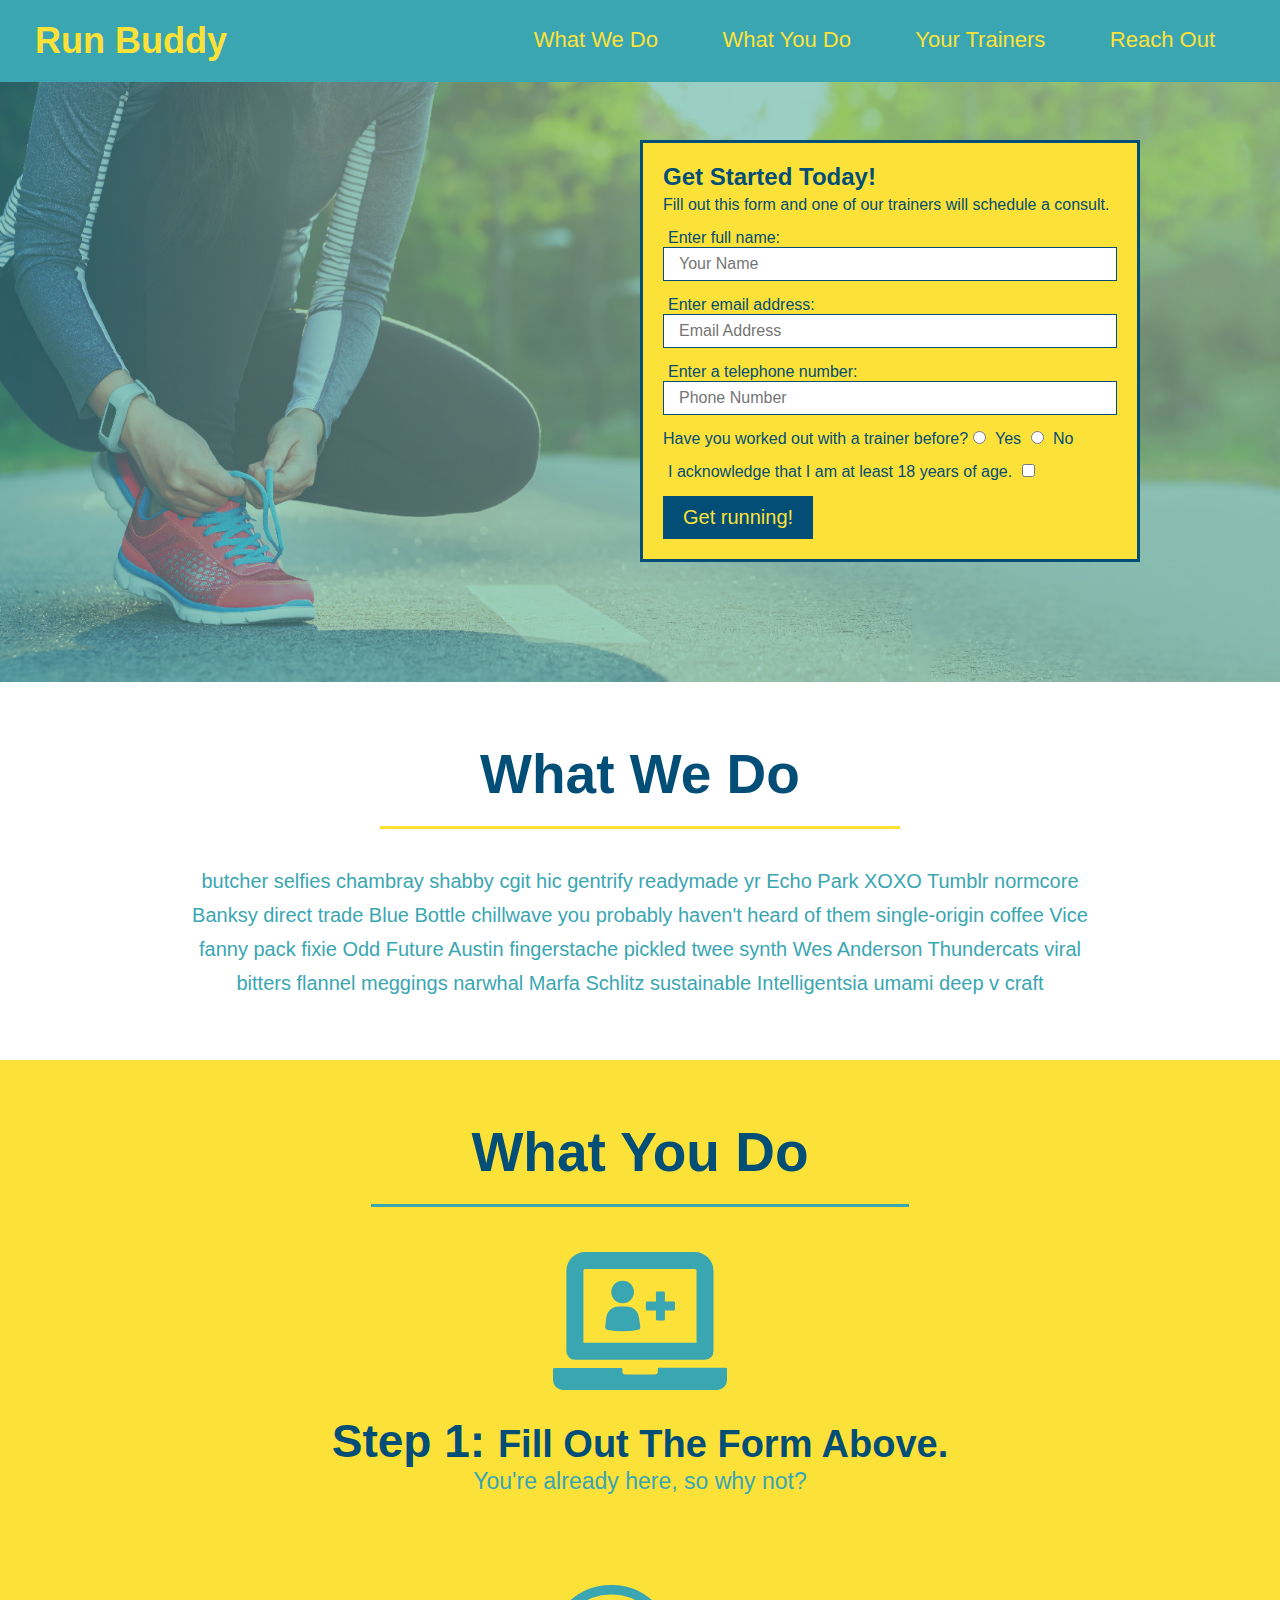
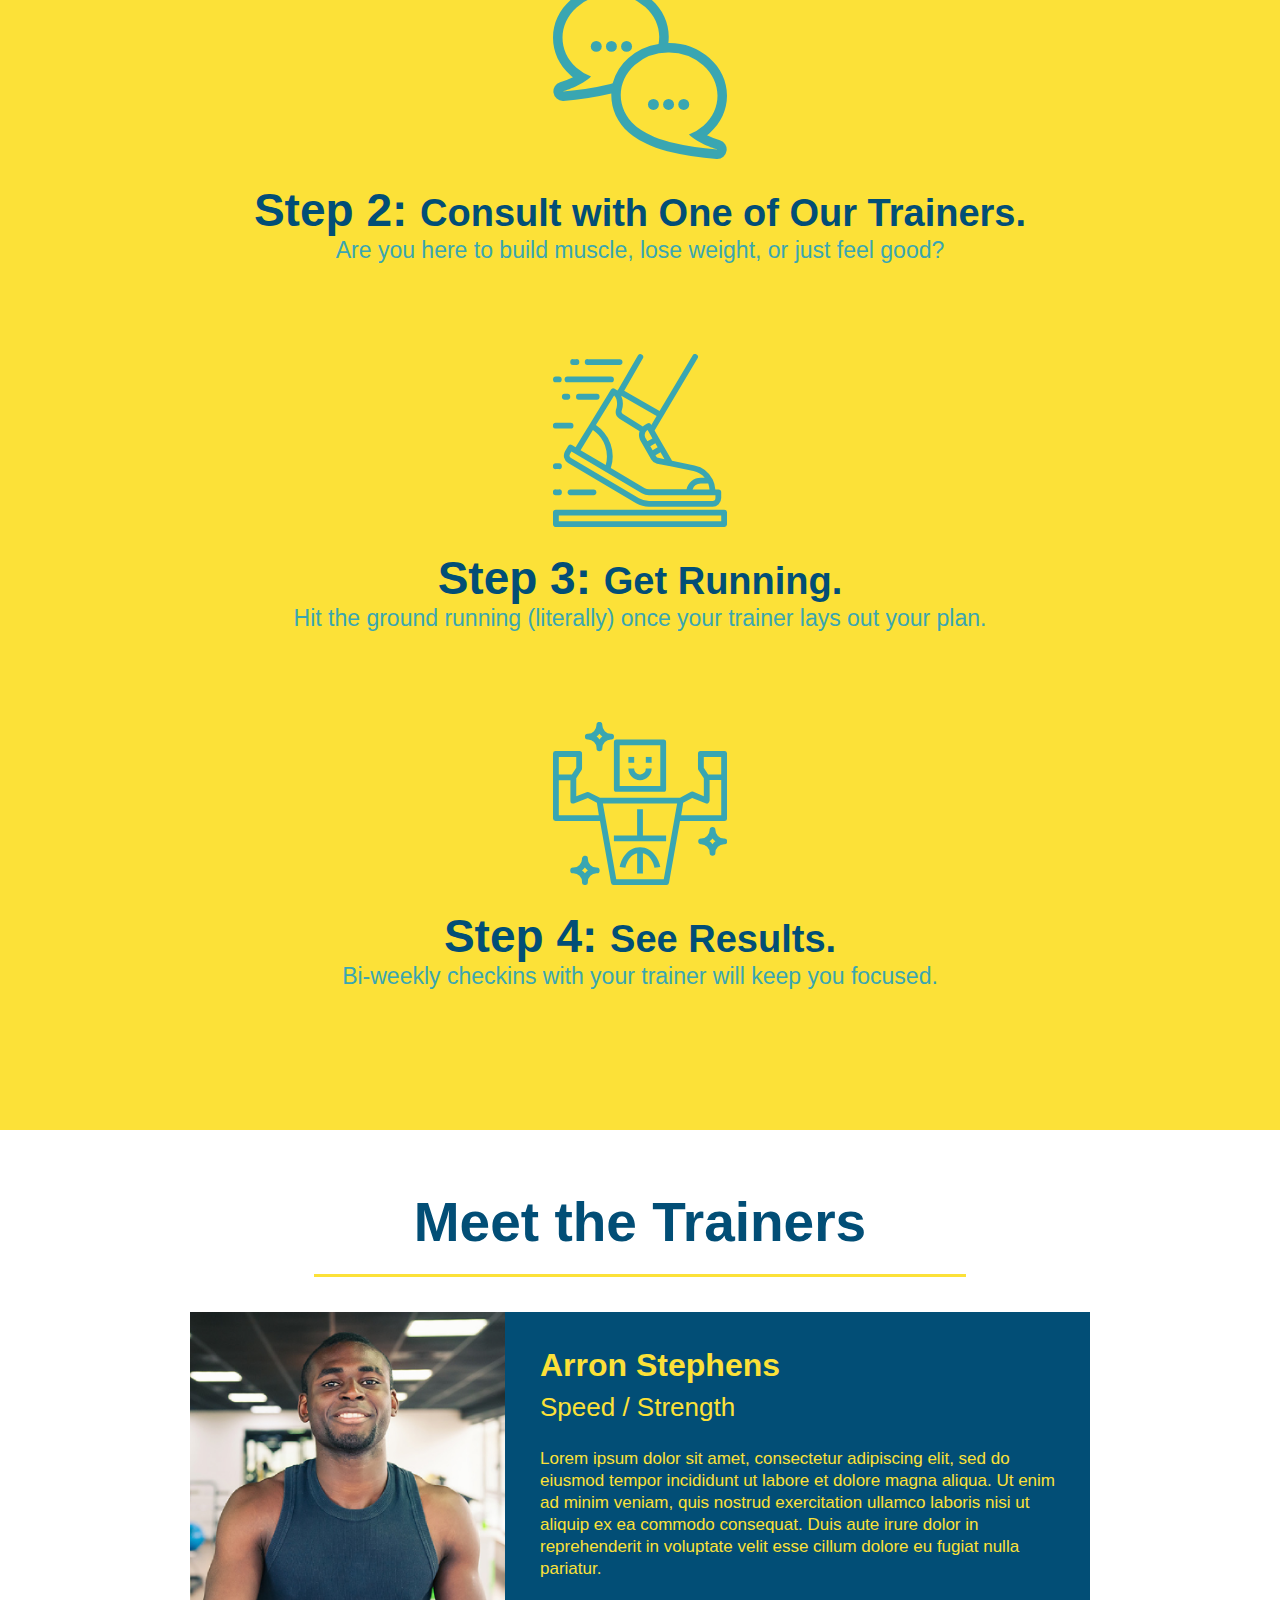
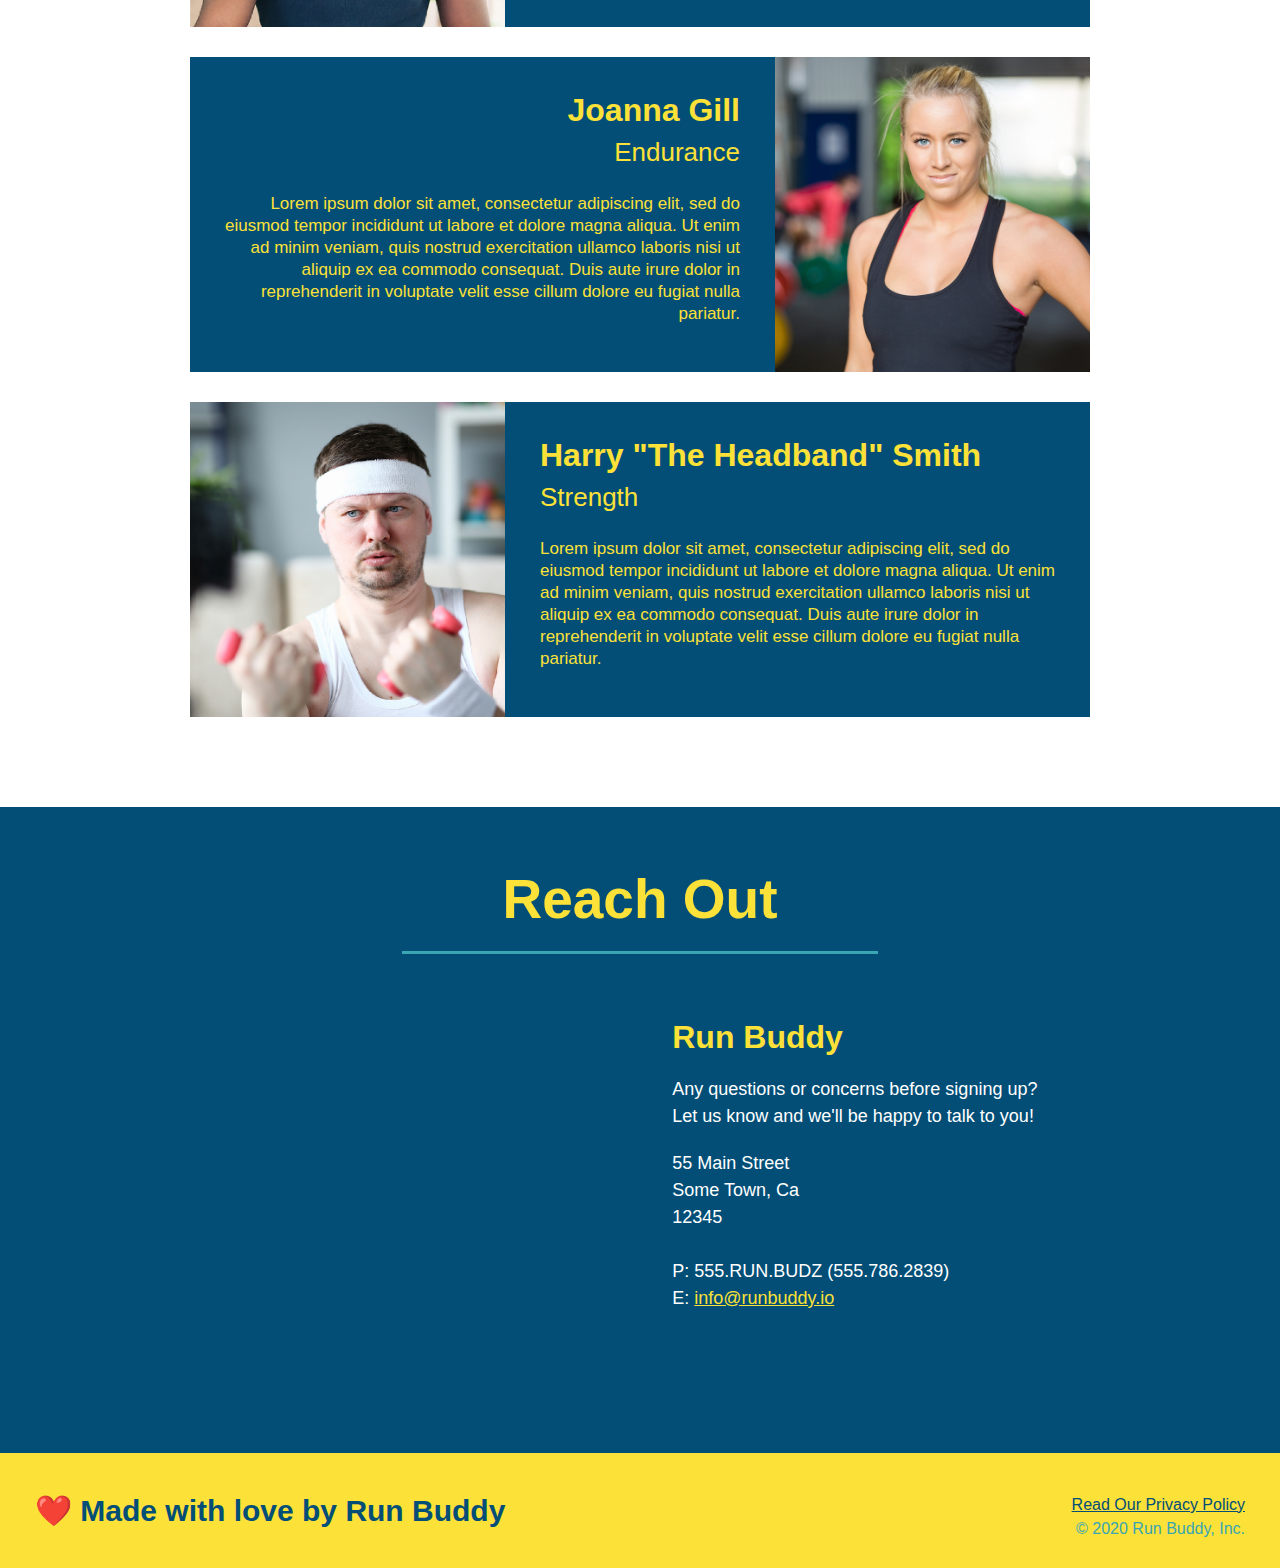
==== index.html @ 526e5495 "final version of the website" ====
<!DOCTYPE html>
<html lang="en">
    <head>
        <meta charset="UTF-8">
        <meta http-equiv="X-UA-Compatible" content="IE=edge">
        <meta name="viewport" content="width=device-width, initial-scale=1.0">
        <link rel="stylesheet" href="./assets/css/style.css"/>
        <title>Home - Run Buddy</title>
    </head>
    <body>
        <!-- navigation -->
        <header>
            <h1> 
                <a href="./index.html">Run Buddy</a> 
            </h1>
            <nav>
                <ul>
                    <li>
                        <a href="#what-we-do">What We Do</a>
                    </li>
                    <li>
                        <a href="#what-you-do">What You Do</a>
                    </li>
                    <li>
                        <a href="#your-trainers">Your Trainers</a>
                    </li>
                    <li>
                        <a href="#reach-out">Reach Out</a>
                    </li>
                </ul>
            </nav>
        </header>

        <!-- jumbotron -->
        <section class="hero">
            <div class="hero-form">
                <h3>Get Started Today!</h3>
                <p>Fill out this form and one of our trainers will schedule a consult.</p>
                <form>
                    <label for="name">Enter full name:</label>
                    <input type="text" placeholder="Your Name" name="name" id="name" class="form-input"/>
                    <label for="email">Enter email address:</label>
                    <input type="email" placeholder="Email Address" name="email" id="email" class="form-input"/>
                    <label for="phone">Enter a telephone number:</label>
                    <input type="tel" placeholder="Phone Number" name="phone" id="phone" class="form-input"/>
                    <p>
                        Have you worked out with a trainer before?
                        <input type="radio" name="trainer-confirm" id="trainer-yes"/>
                        <label for="trainer-yes">Yes</label>
                        <input type="radio" name="trainer-confirm" id="trainer-no"/>
                        <label for="trainer-no">No</label>
                    </p>
                    <p>
                        <label for="checkbox">I acknowledge that I am at least 18 years of age.</label>
                        <input type="checkbox" name="age-confirm" id="checkbox">
                    </p>
                    <button type="submit">
                        Get running!
                    </button>
                </form>
            </div>
        </section>

        <!-- What We Do-->
        <section id="what-we-do" class="intro">
            <h2 class="section-title primary-border">What We Do</h2>
            <p>
                butcher selfies chambray shabby cgit hic gentrify readymade yr Echo Park XOXO Tumblr normcore Banksy direct trade Blue Bottle chillwave you 
                probably haven't heard of them single-origin coffee Vice fanny pack fixie Odd Future Austin fingerstache pickled twee synth Wes Anderson 
                Thundercats viral bitters flannel meggings narwhal Marfa Schlitz sustainable Intelligentsia umami deep v craft 
            </p>
        </section>

        <!-- What You Do-->
        <section id="what-you-do" class="steps">
            <h2 class="section-title secondary-border">What You Do</h2>
            <div>
                <img src="./assets/images/step-1.svg" alt="">
                <h3>Step 1: <span>Fill Out The Form Above.</span></h3>
                <p>You're already here, so why not?</p>
                
            </div>
            <div>
                <img src="./assets/images/step-2.svg" alt="">
                <h3>Step 2: <span>Consult with One of Our Trainers.</span></h3>
                <p>Are you here to build muscle, lose weight, or just feel good?</p>
            </div>
            <div>
                <img src="./assets/images/step-3.svg" alt="">
                <h3>Step 3: <span>Get Running.</span></h3>
                <p>Hit the ground running (literally) once your trainer lays out your plan.</p>
            </div>
            <div>
                <img src="./assets/images/step-4.svg" alt="">
                <h3>Step 4: <span>See Results.</span></h3>
                <p>Bi-weekly checkins with your trainer will keep you focused.</p>
            </div>
        </section>

        <!-- Meet the Trainers -->
        <section id="your-trainers" class = "trainers">
            <h2 class="section-title primary-border">Meet the Trainers</h2>
            <article class="trainer">
                <img src="./assets/images/trainer-1.jpg" alt="Arron Stephens Picture">
                <div class="trainer-bio text-left">
                    <h3>Arron Stephens</h3>
                    <h4>Speed / Strength</h4>
                    <p>
                        Lorem ipsum dolor sit amet, consectetur adipiscing elit, sed do eiusmod tempor incididunt ut labore et dolore magna aliqua. 
                        Ut enim ad minim veniam, quis nostrud exercitation ullamco laboris nisi ut aliquip ex ea commodo consequat. 
                        Duis aute irure dolor in reprehenderit in voluptate velit esse cillum dolore eu fugiat nulla pariatur. 
                    </p>
                </div>
            </article>
            <article class="trainer">
                <div class="trainer-bio text-right">
                    <h3>Joanna Gill</h3>
                    <h4>Endurance</h4>
                    <p>
                        Lorem ipsum dolor sit amet, consectetur adipiscing elit, sed do eiusmod tempor incididunt ut labore et dolore magna aliqua. 
                        Ut enim ad minim veniam, quis nostrud exercitation ullamco laboris nisi ut aliquip ex ea commodo consequat. 
                        Duis aute irure dolor in reprehenderit in voluptate velit esse cillum dolore eu fugiat nulla pariatur. 
                    </p>
                </div>
                <img src="./assets/images/trainer-2.jpg" alt="Joanna Gill Picture">
            </article>
            <article class="trainer">
                <img src="./assets/images/trainer-3.jpg" alt="Harry Smith Picture">
                <div class="trainer-bio text-left">
                    <h3>Harry "The Headband" Smith</h3>
                    <h4>Strength</h4>
                    <p>
                        Lorem ipsum dolor sit amet, consectetur adipiscing elit, sed do eiusmod tempor incididunt ut labore et dolore magna aliqua. 
                        Ut enim ad minim veniam, quis nostrud exercitation ullamco laboris nisi ut aliquip ex ea commodo consequat. 
                        Duis aute irure dolor in reprehenderit in voluptate velit esse cillum dolore eu fugiat nulla pariatur. 
                    </p>
                </div>
            </article>
        </section>

        <!-- Reach Out-->
        <section id="reach-out" class="contact-us">
            <h2 class="section-title secondary-border">Reach Out</h2>
            <div class="contact-info">
                <iframe 
                    src="https://www.google.com/maps/embed?pb=!1m18!1m12!1m3!1d2897.3157109037174!2d-79.72417758450938!3d43.43312187912947!2m3!1f0!2f0!3f0!3m2!1i1024!2i768!4f13.1!3m3!1m2!1s0x882b5d99e1c7a803%3A0xac272d0f09030b5f!2s1305%20Fieldcrest%20Ln%2C%20Oakville%2C%20ON%20L6M%202N6!5e0!3m2!1sen!2sca!4v1613849033193!5m2!1sen!2sca" 
                    style="border:0" allowfullscreen loading="lazy"
                >
                </iframe>
                <div>
                    <h3>Run Buddy</h3>
                    <p>
                        Any questions or concerns before signing up?
                        <br/>
                        Let us know and we'll be happy to talk to you!
                    </p>
                    <address>
                        55 Main Street <br/>
                        Some Town, Ca <br/>
                        12345 <br />
                        <br />
                        P: 555.RUN.BUDZ (555.786.2839) <br />
                        E: <a href="mailto:info@runbuddy.io">info@runbuddy.io</a>
                    </address>
                </div>
            </div>
        </section>

        <!-- Footer-->
        <footer>
            <h2>❤️ Made with love by Run Buddy</h2>
            <div>
                <a href="./privacy-policy.html">Read Our Privacy Policy</a><br />
                &copy; 2020 Run Buddy, Inc.
            </div>
        </footer>

    </body>
</html>
---- assets/css/style.css ----
*{
    margin:0;
    padding:0;
    box-sizing: border-box;
}

body{
    color: #39a6b2;
    font-family: Helvetica, Arial, sans-serif;
}

header{
    padding: 20px 35px; 
    background-color: #39a6b2;
}

header h1{
    font-weight: bold;
    font-size: 36px;
    color: #fce138;
    margin: 0; 
    display: inline;
}

header a{
    text-decoration: none;
    color: #fce138;
}

header nav{
    float: right;
    margin: 7px 0;
}

header nav ul li{
    display: inline
}

header nav a{
    margin: 0 30px;
    font-weight: lighter;
    font-size: 22px;
}

footer{
    padding: 40px 35px;
    background: #fce138;
    width: 100%;
}

footer h2{
    display: inline;
    color: #024e76;
    font-size: 30px;
    margin: 0;
}

footer div{
    float: right;
    line-height: 1.5;
    text-align: right;
}

footer a{
    color: #024e76;
}

section{
    padding: 60px;
}

.section-title{
    font-size: 55px;
    color: #024e76;
    margin-bottom: 35px;
    padding: 0 100px 20px 100px;
    display: inline-block;
}

.primary-border{
    border-bottom: 3px solid #fce138;
}

.secondary-border{
    border-bottom: 3px solid #39a6b2;
}

.text-left{
    text-align: left;
}

.text-right{
    text-align: right;
}

/* Hero Styles Start */
.hero{
    background-image: url("../images/hero-bg.jpg");
    height: 600px;
    background-size: cover;
    background-position: center;
    position:relative;
}

.hero-form{
    color: #024e76;
    background-color: #fce138;
    padding:20px;
    width: 500px;
    border: solid 3px #024e76;
    position:absolute;
    bottom:120px;
    right:140px;
}

.hero-form h3{
    font-size: 24px;
    margin: 0px;
}

.hero-form p{
    margin: 5px 0 15px 0;
}

.form-input{
    border: solid 1px #024e76;
    display: block;
    padding: 7px 15px;
    font-size: 16px;
    color: #024e76;
    width: 100%;
    margin-bottom: 15px;
}

.hero-form label{
    margin: 0 5px;
}

button{
    background-color: #024e76;
    color: #fce138;
    padding: 10px 20px;
    font-size: 20px;
    border: none;
}

/* Intro Styles Start */
.intro{
    text-align: center;
}

.intro p{
    line-height: 1.7;
    color: #39a6b2;
    width: 80%;
    font-size: 20px;
    margin: 0 auto;
}

/* Steps Styles Start */
.steps{
    text-align: center;
    background-color: #fce138;
}

.steps div{
    margin-bottom: 80px;
}

.steps img{
    width: 15%;
    margin: 10px 0;
}

.steps h3{
    color: #024e76;
    font-size: 46px;
    margin-top: 10px;
}

.steps span{
    font-size: 38px;
}

.steps p{
    color: #39a6b2;
    font-size: 23px;
}

/* Meet the Trainers Styles Start */
.trainers{
    text-align: center;
}

.trainer{
    width: 900px;
    margin: 0 auto 30px auto;
    background: #024e76;
    color: #fce138;
    overflow: auto;
}

.trainer img{
    width: 35%;
    float: left;
}

.trainer-bio{
    padding: 35px;
    width: 65%;
    float: left;
}

.trainer-bio h3{
    font-size: 32px;
    margin-bottom: 8px;
}

.trainer-bio h4{
    font-weight: lighter;
    font-size: 26px;
    margin-bottom: 25px;
}

.trainer-bio p{
    font-size: 17px;
    line-height: 1.3;
}

/* Reach Out Sytles Start */
.contact-us{
    background: #024e76;
    text-align: center;
}

.contact-us h2{
    color: #fce138;
}

.contact-info iframe{
    width: 400px;
    height: 400px;
}

.contact-info div{
    width: 400px;
    display: inline-block;
    vertical-align: top;
    text-align: left;
    margin: 30px 0 0 60px;
    color: white;
}

.contact-info h3{
    color: #fce138;
    font-size: 32px;
}

.contact-info p, .contact-info address{
    margin: 20px 0;
    line-height: 1.5;
    font-size: 18px;
    font-style: normal;
}

.contact-info a{
    color: #fce138;
}
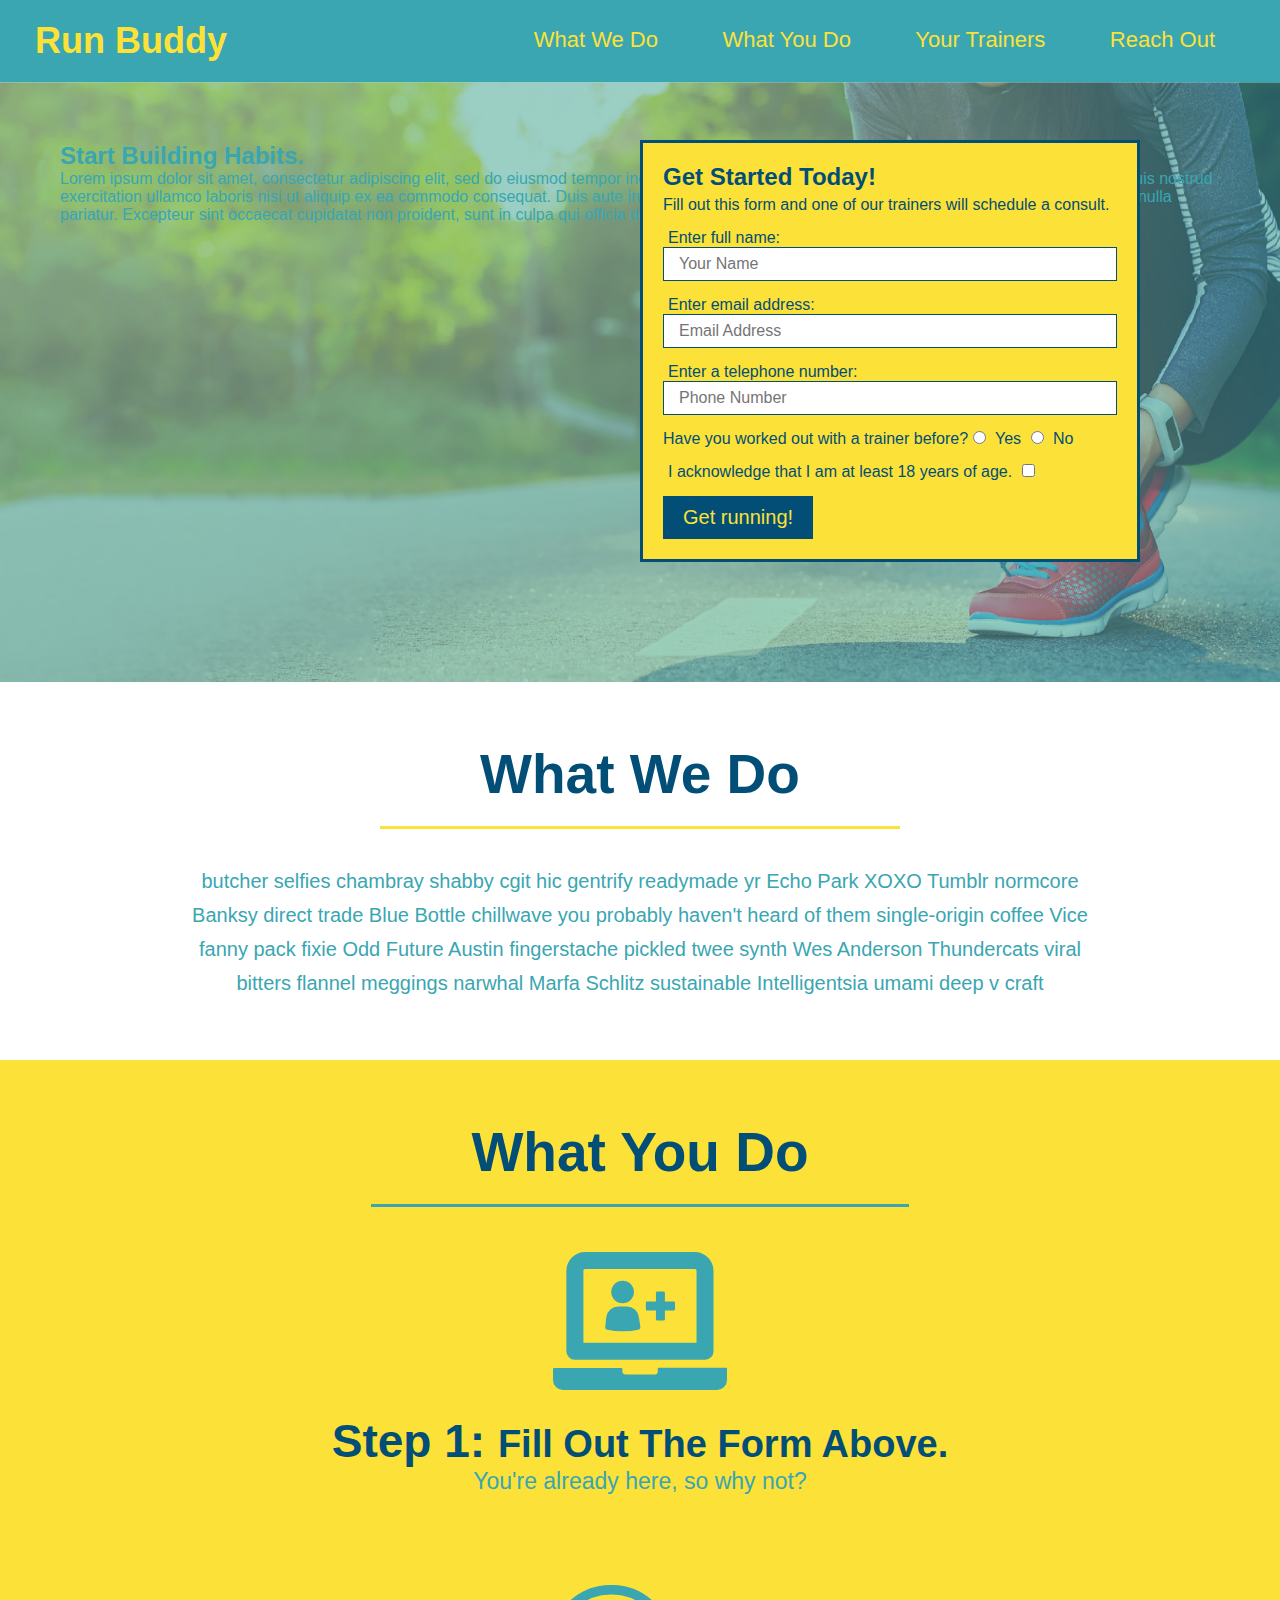
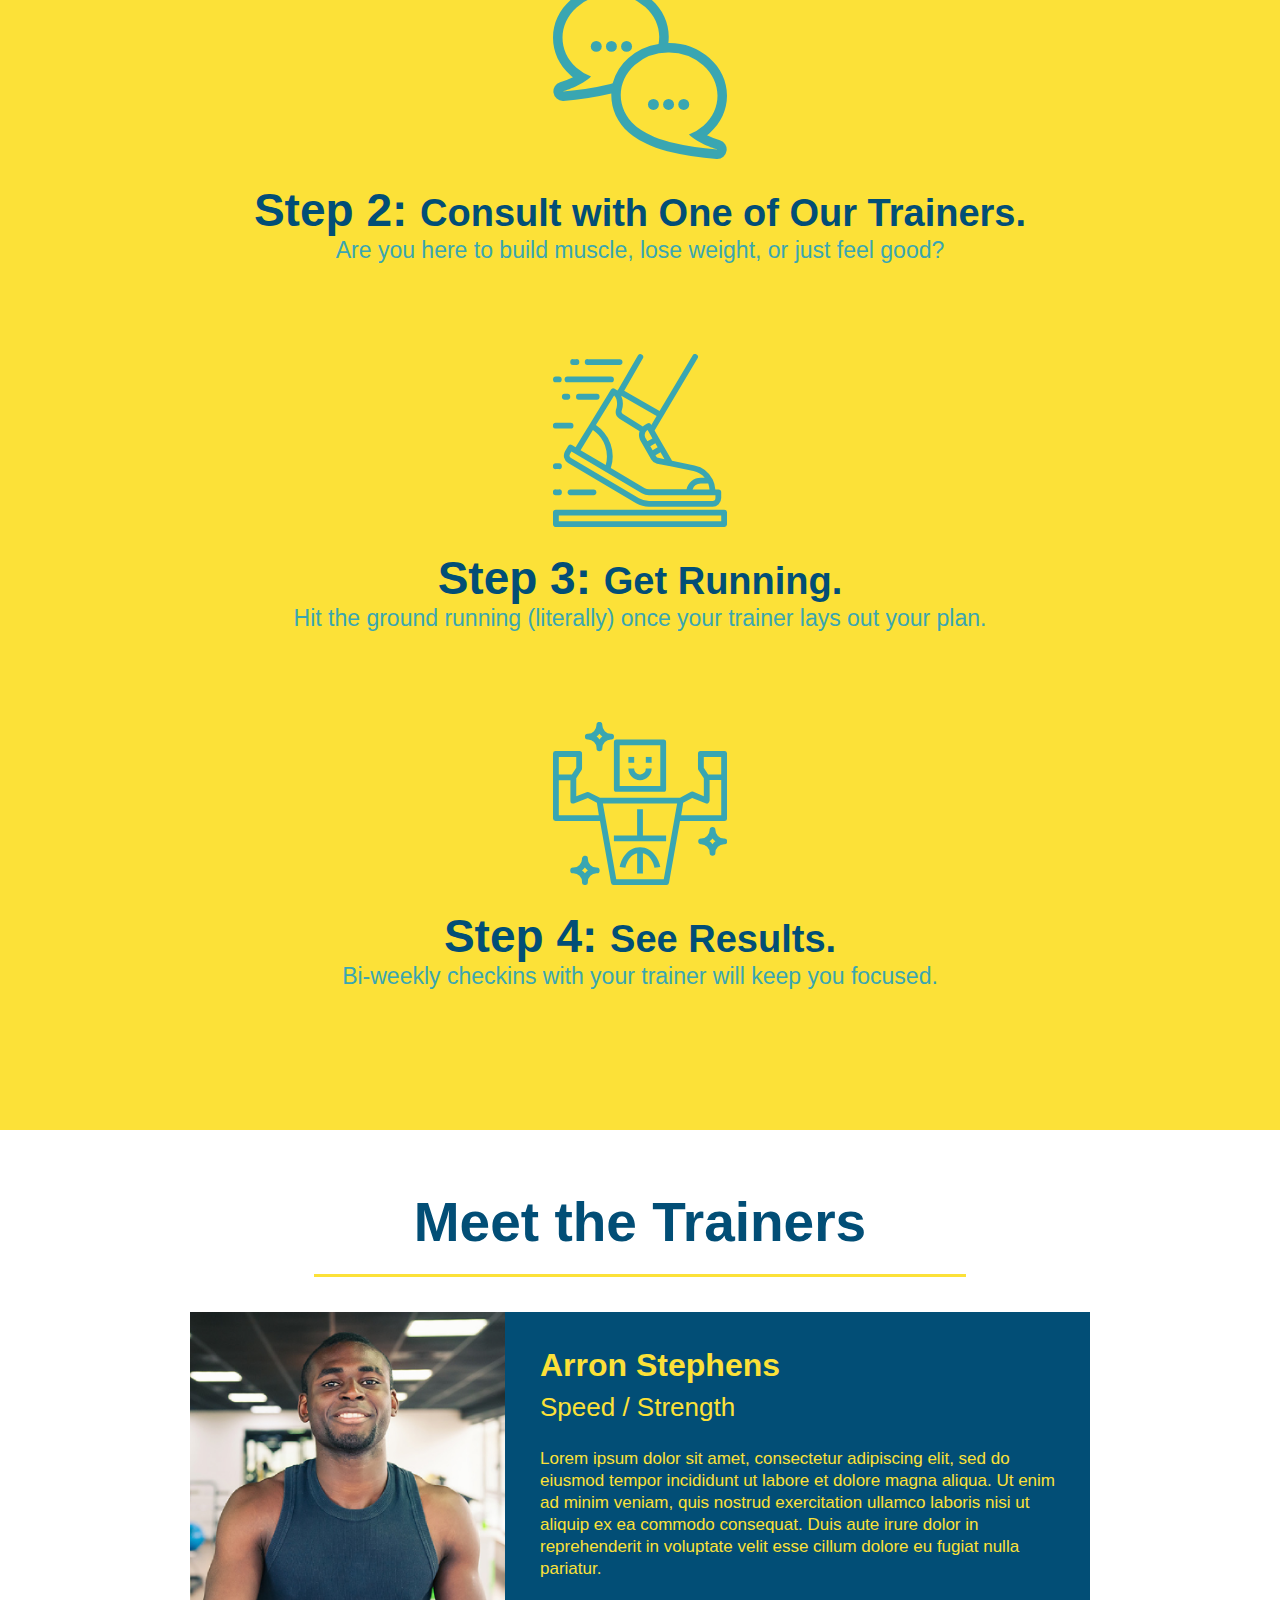
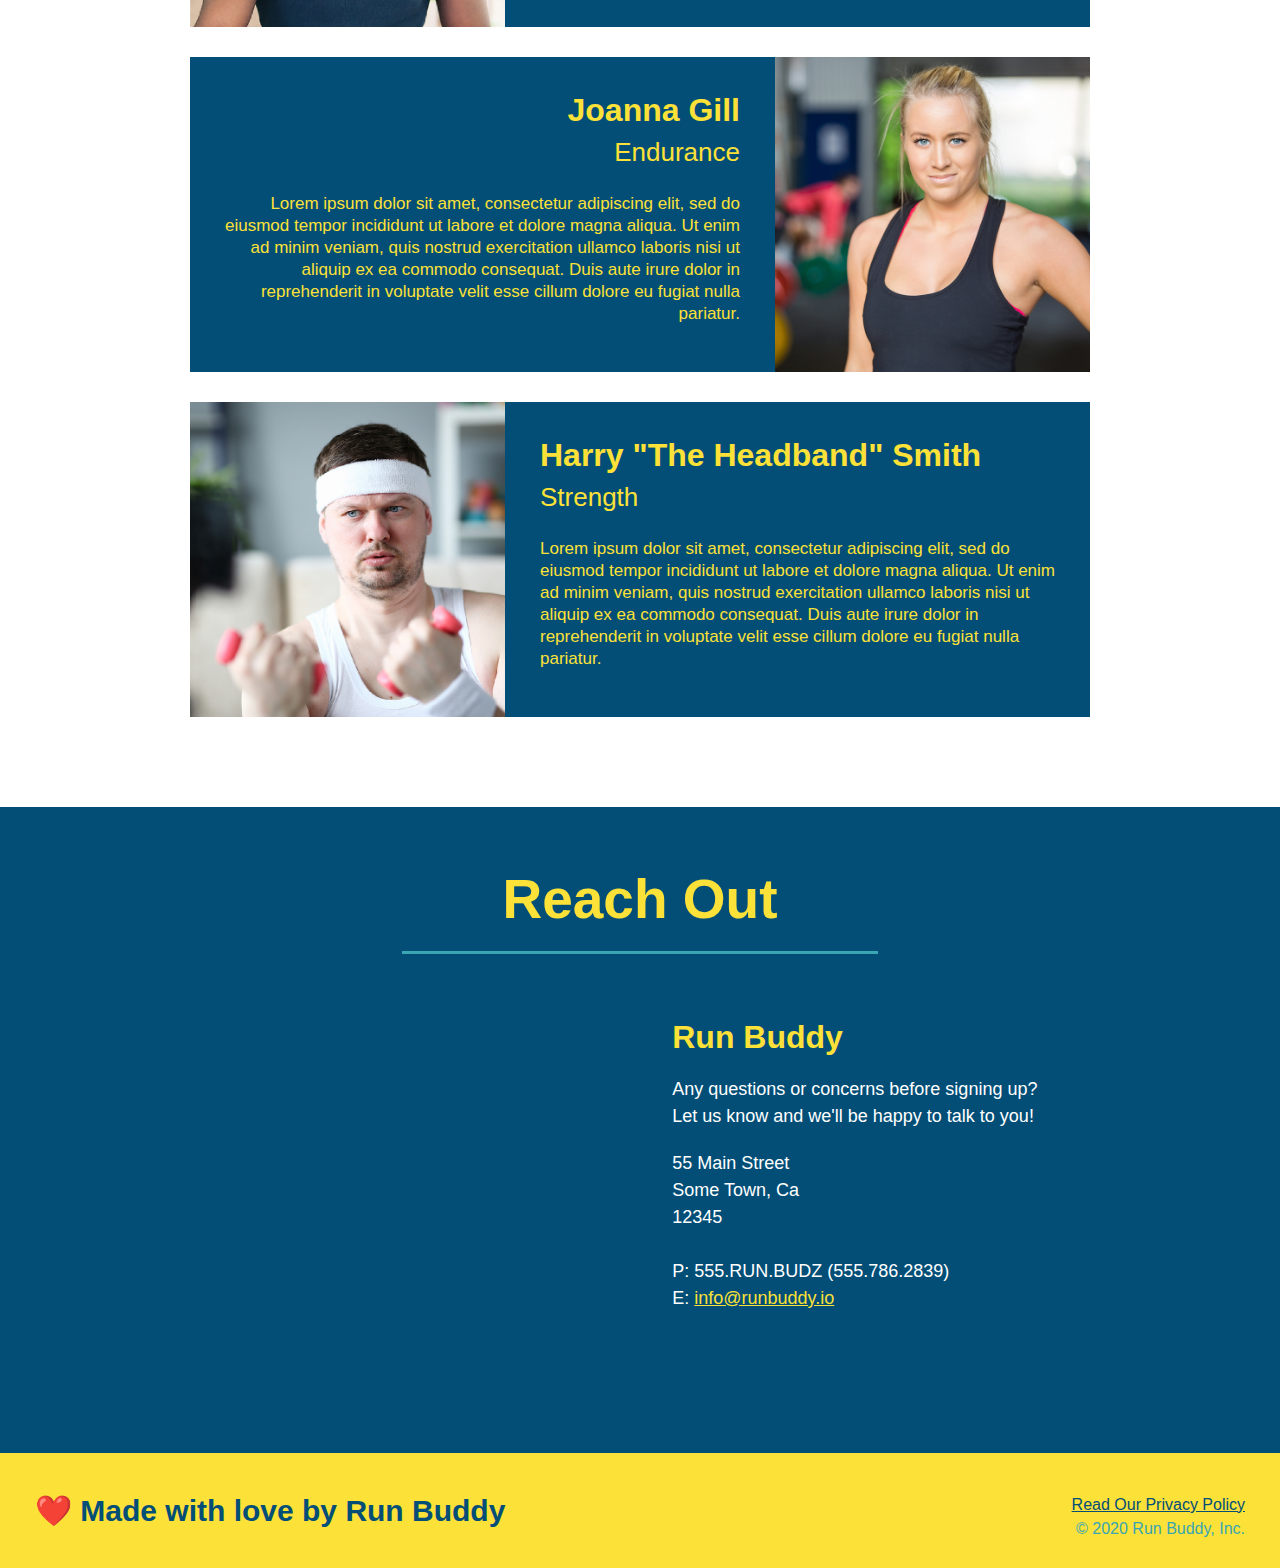
==== commit a62468d3: "added content to the hero section" ====
--- a/index.html
+++ b/index.html
@@ -33,6 +33,15 @@
 
         <!-- jumbotron -->
         <section class="hero">
+            <div class="hero-cta">
+                <h2>Start Building Habits.</h2>
+                <p>
+                    Lorem ipsum dolor sit amet, consectetur adipiscing elit, sed do eiusmod tempor incididunt ut labore et dolore magna aliqua. 
+                    Ut enim ad minim veniam, quis nostrud exercitation ullamco laboris nisi ut aliquip ex ea commodo consequat. 
+                    Duis aute irure dolor in reprehenderit in voluptate velit esse cillum dolore eu fugiat nulla pariatur. 
+                    Excepteur sint occaecat cupidatat non proident, sunt in culpa qui officia deserunt mollit anim id est laborum.
+                </p>
+            </div>
             <div class="hero-form">
                 <h3>Get Started Today!</h3>
                 <p>Fill out this form and one of our trainers will schedule a consult.</p>
--- a/assets/css/style.css
+++ b/assets/css/style.css
@@ -96,7 +96,7 @@
 
 /* Hero Styles Start */
 .hero{
-    background-image: url("../images/hero-bg.jpg");
+    background-image: url("../images/flipped-hero-image.jpg");
     height: 600px;
     background-size: cover;
     background-position: center;
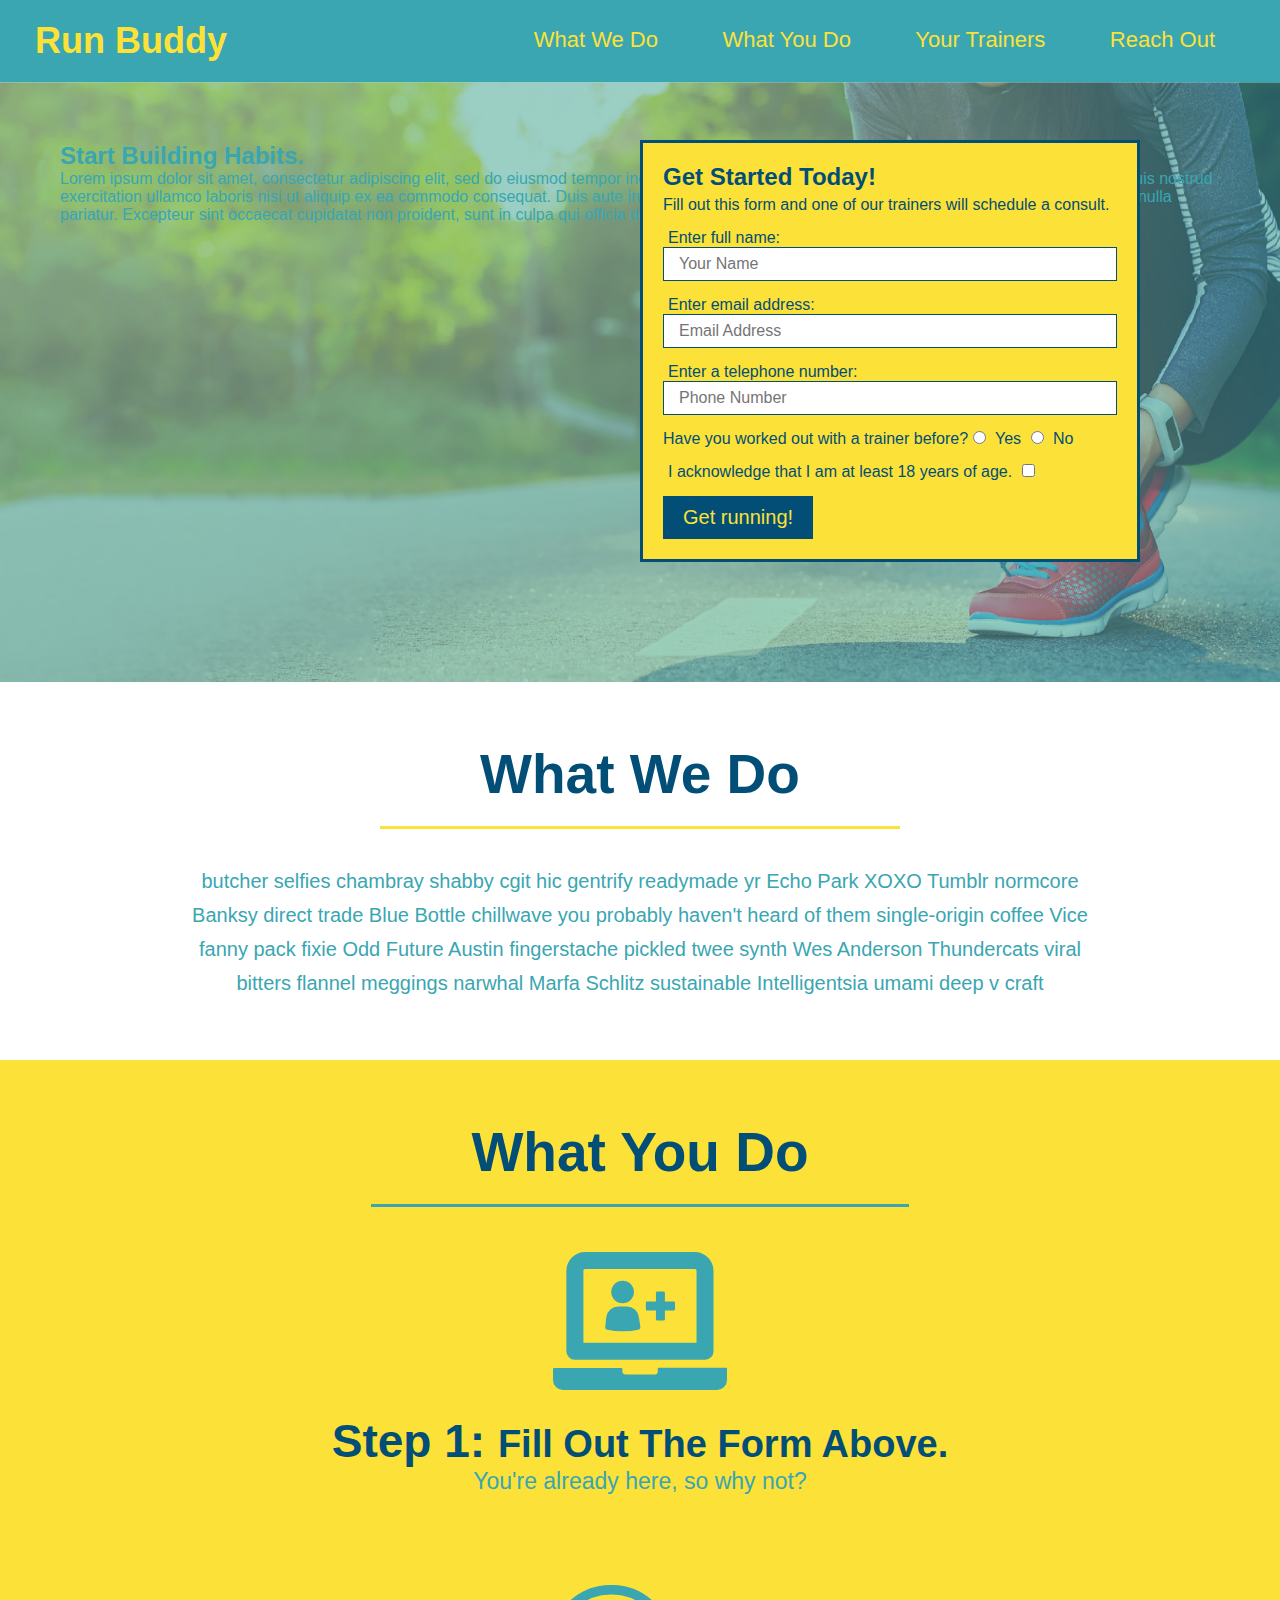
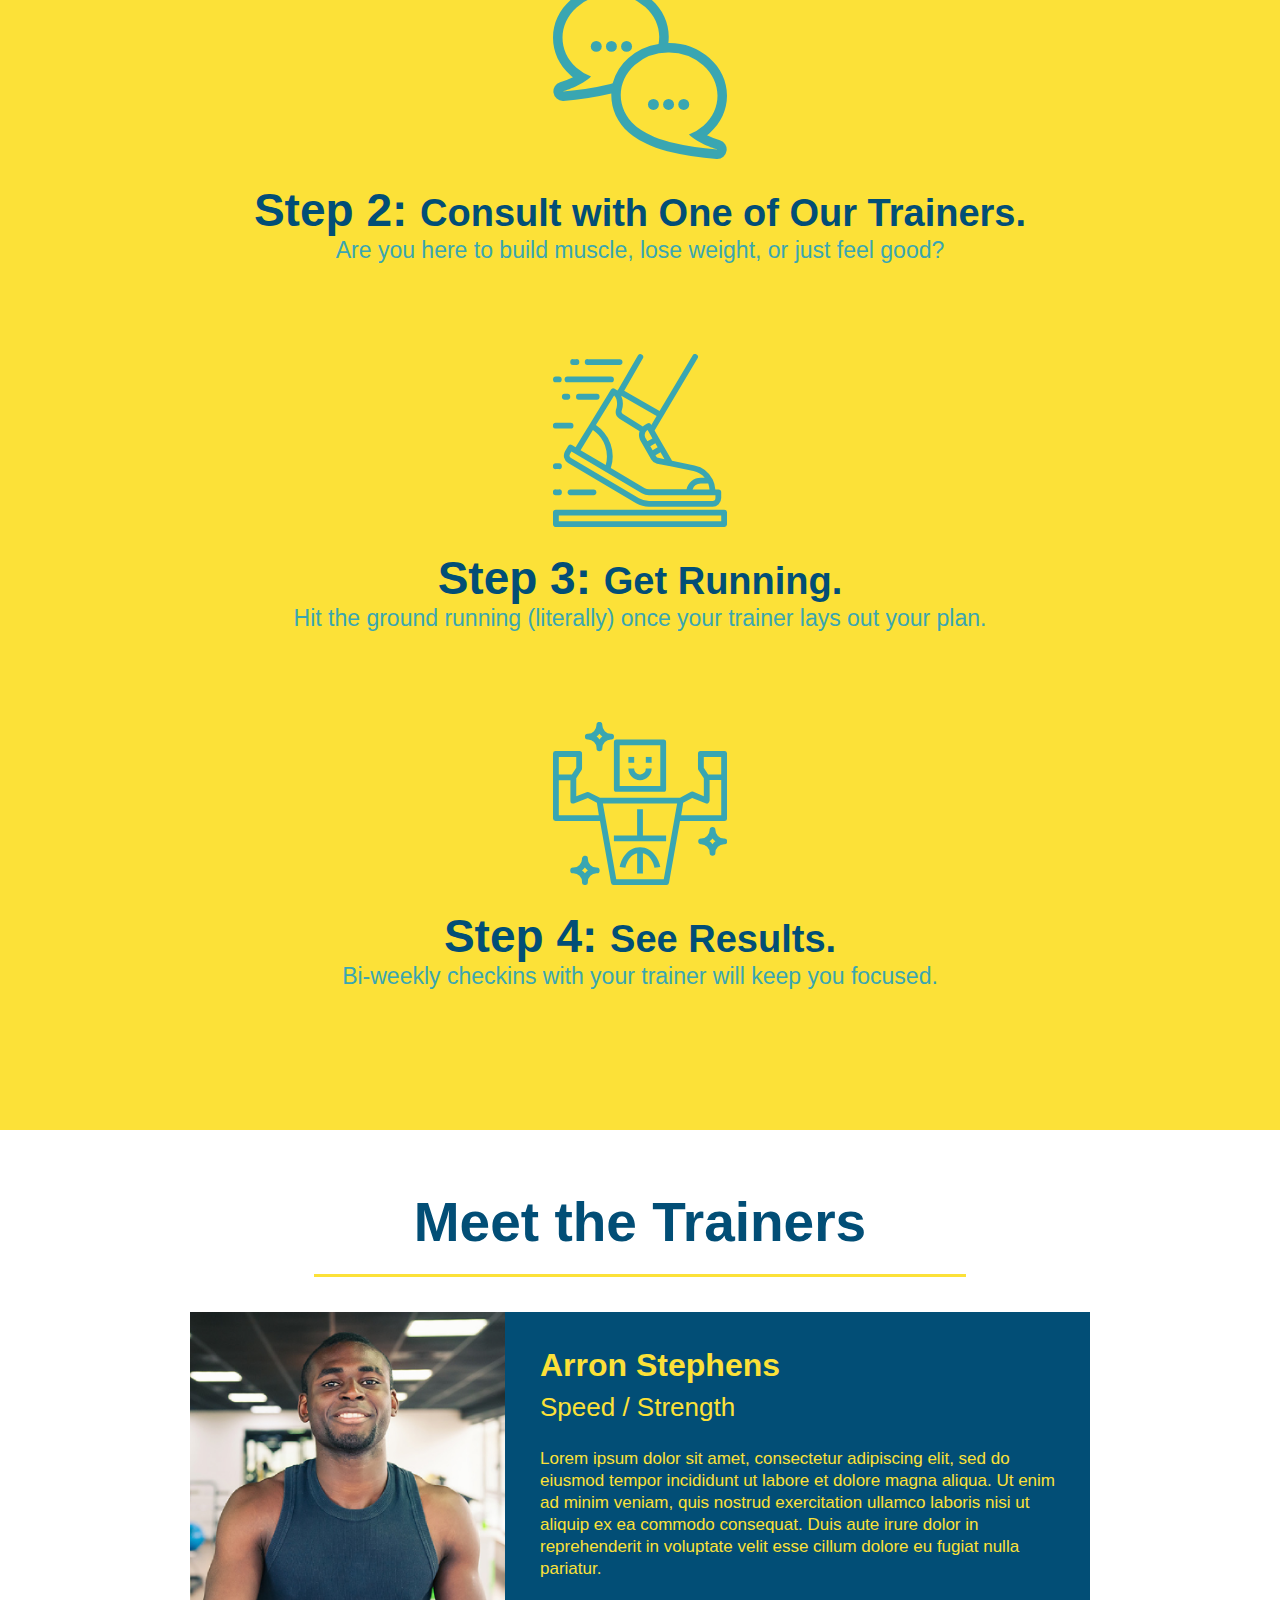
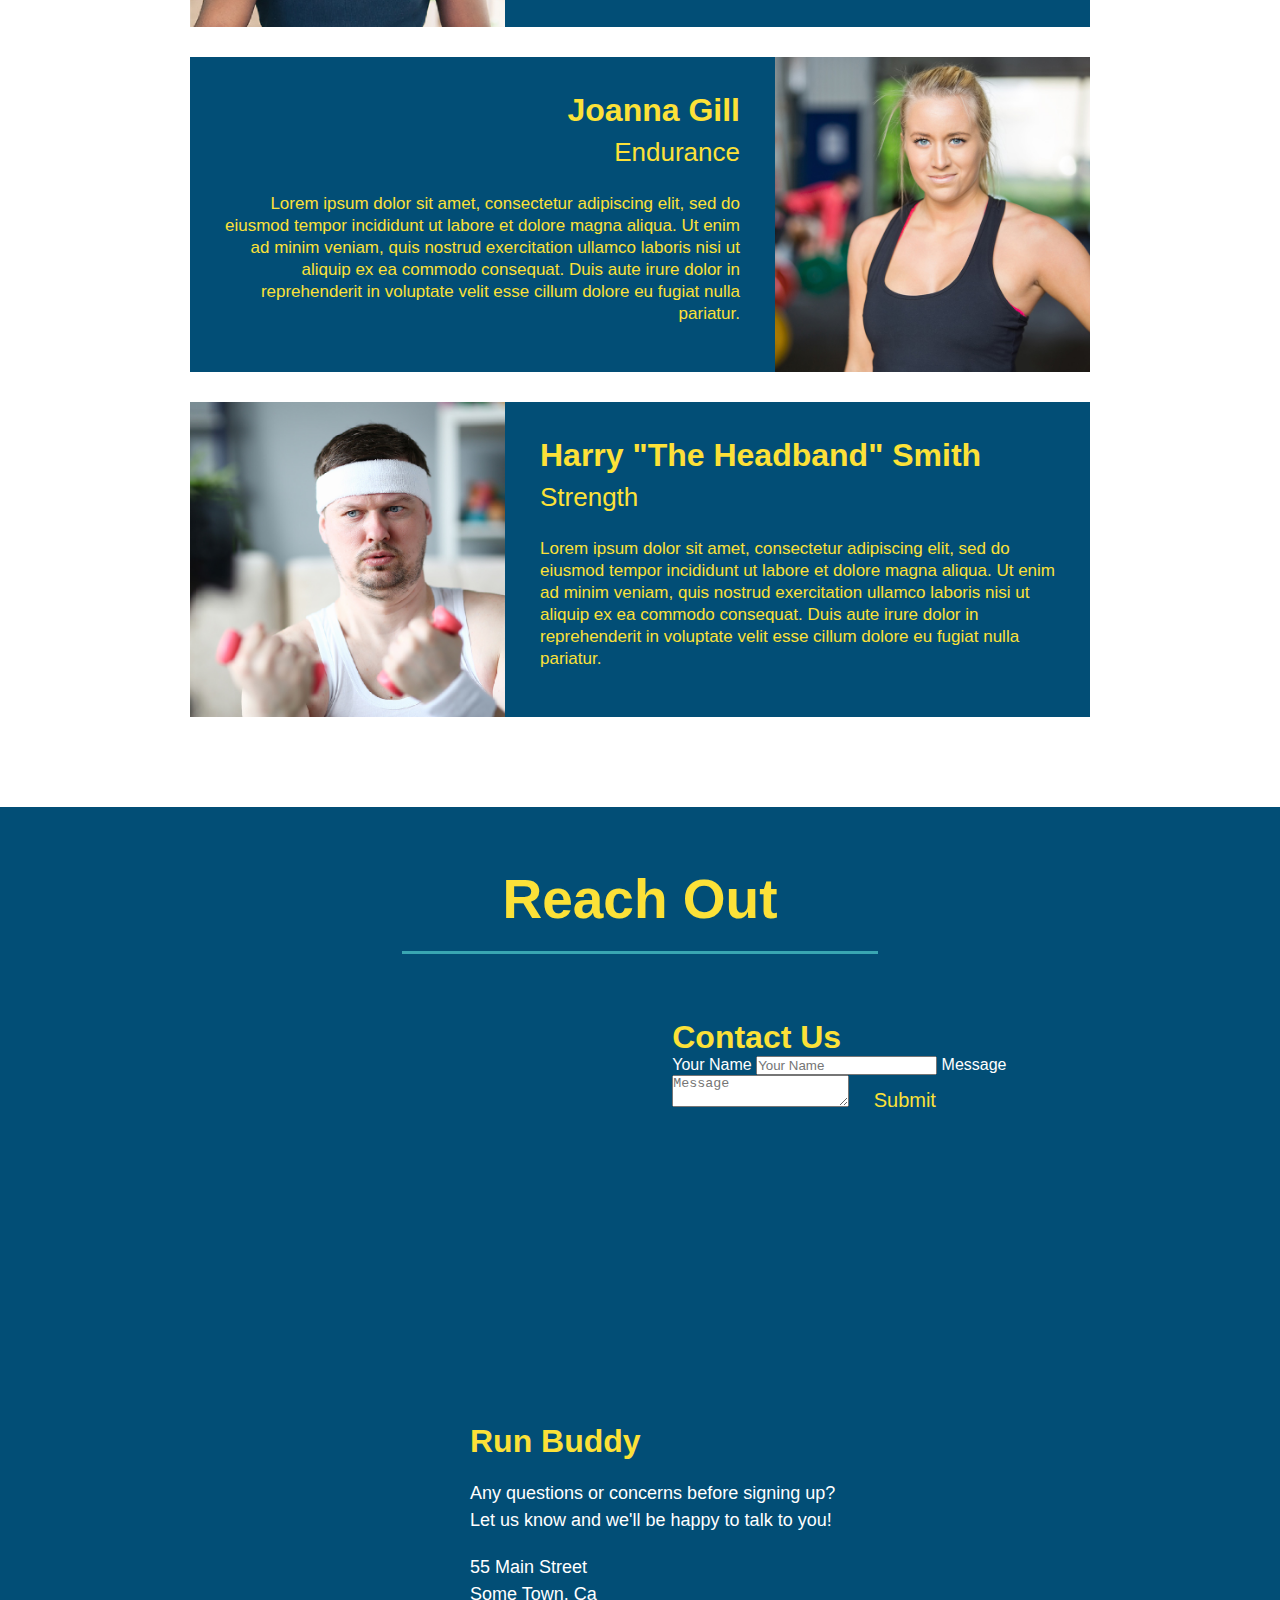
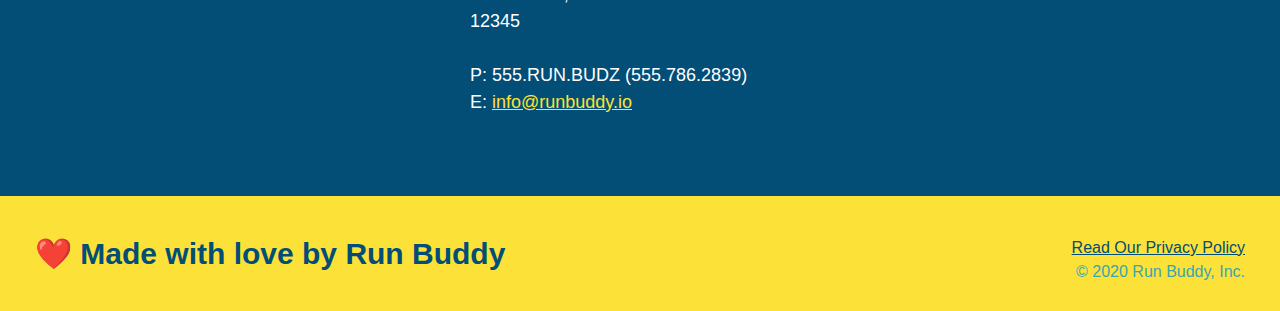
==== commit 64f93973: "added a contact form to the reach out section" ====
--- a/index.html
+++ b/index.html
@@ -156,6 +156,18 @@
                     style="border:0" allowfullscreen loading="lazy"
                 >
                 </iframe>
+                <div class="contact-form">
+                    <h3>Contact Us</h3>
+                    <form>
+                        <label for="contact-name">Your Name</label>
+                        <input type="text" id="contact-name" placeholder="Your Name"/>
+
+                        <label for="contact-message">Message</label>
+                        <textarea id="contact-message" placeholder="Message"></textarea>
+
+                        <button type="submit">Submit</button>
+                    </form>
+                </div>
                 <div>
                     <h3>Run Buddy</h3>
                     <p>
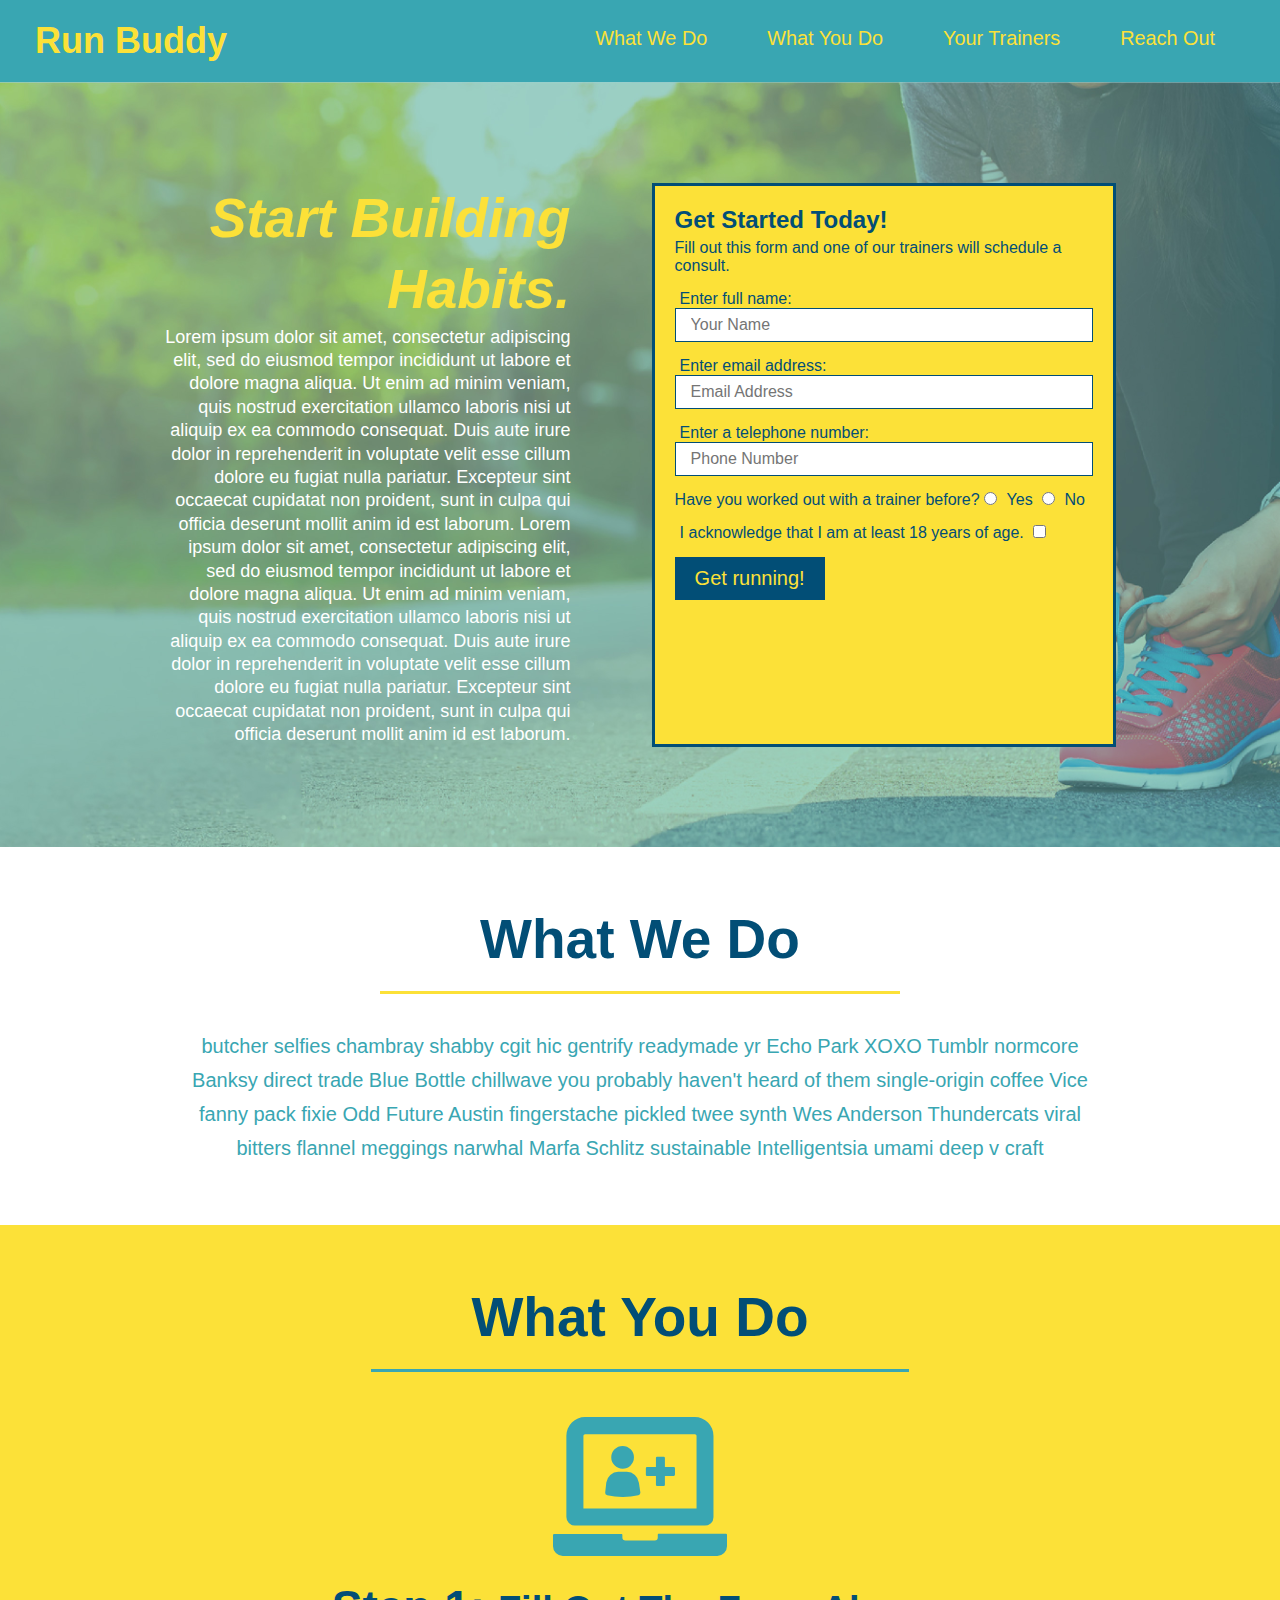
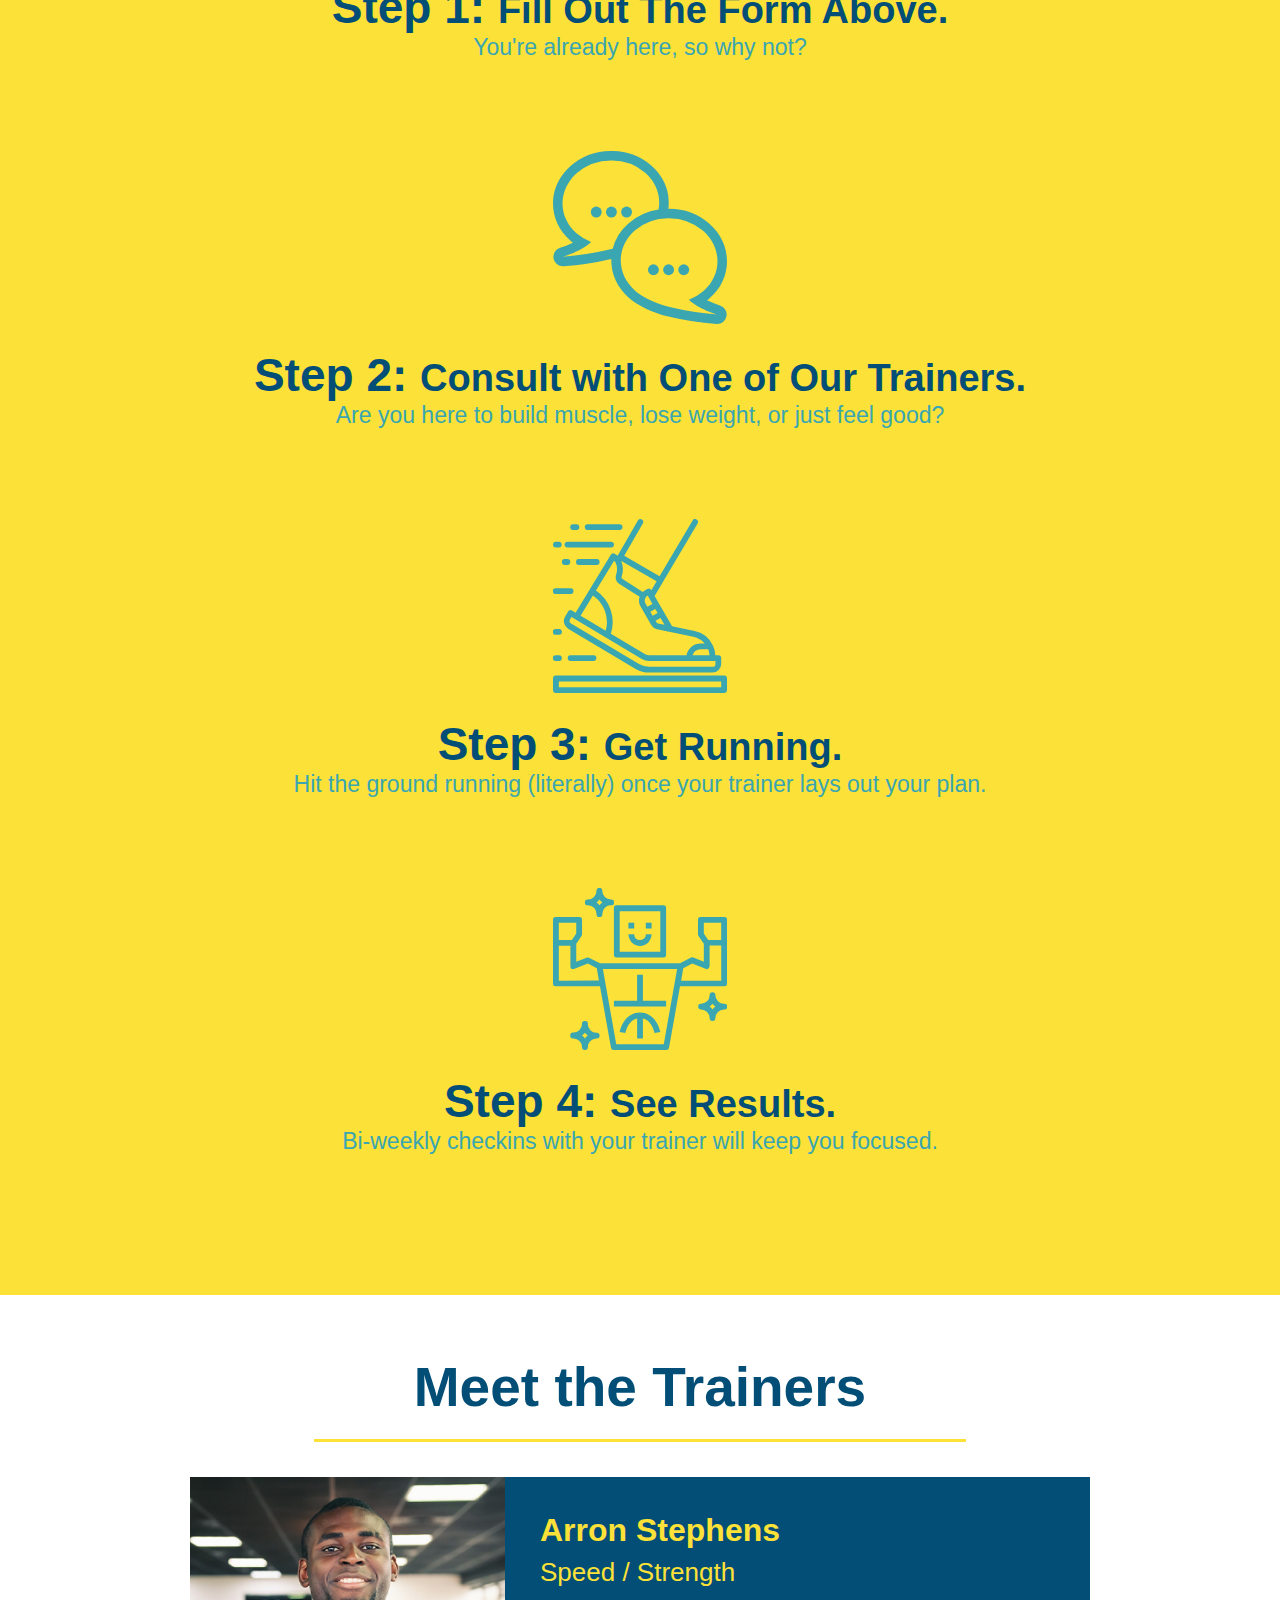
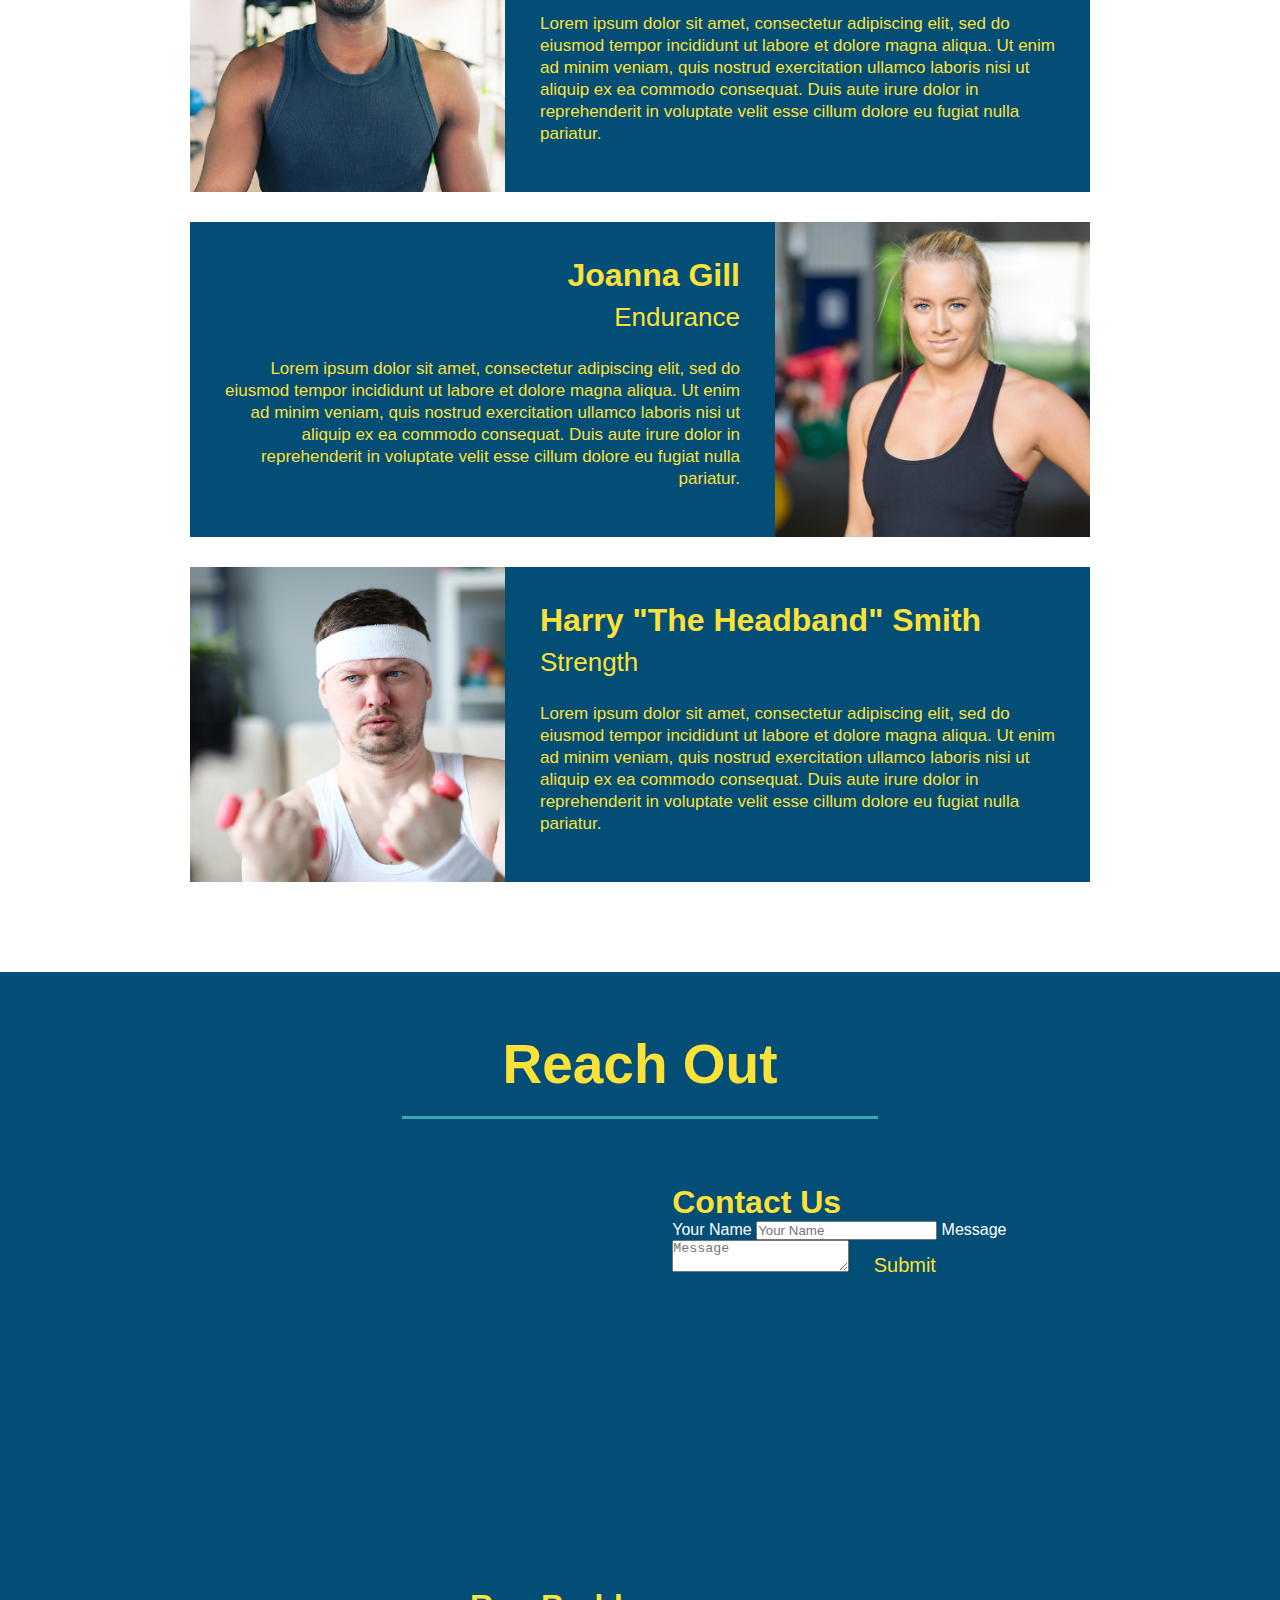
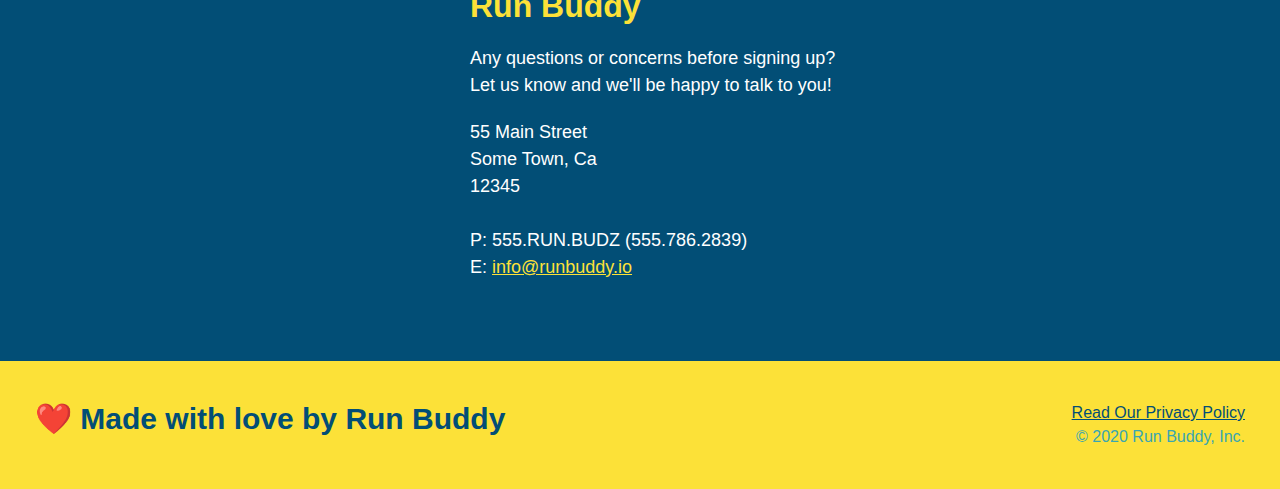
==== commit 3beac3f6: "styled the hero section with flexbox" ====
--- a/index.html
+++ b/index.html
@@ -40,6 +40,10 @@
                     Ut enim ad minim veniam, quis nostrud exercitation ullamco laboris nisi ut aliquip ex ea commodo consequat. 
                     Duis aute irure dolor in reprehenderit in voluptate velit esse cillum dolore eu fugiat nulla pariatur. 
                     Excepteur sint occaecat cupidatat non proident, sunt in culpa qui officia deserunt mollit anim id est laborum.
+                    Lorem ipsum dolor sit amet, consectetur adipiscing elit, sed do eiusmod tempor incididunt ut labore et dolore magna aliqua. 
+                    Ut enim ad minim veniam, quis nostrud exercitation ullamco laboris nisi ut aliquip ex ea commodo consequat. 
+                    Duis aute irure dolor in reprehenderit in voluptate velit esse cillum dolore eu fugiat nulla pariatur. 
+                    Excepteur sint occaecat cupidatat non proident, sunt in culpa qui officia deserunt mollit anim id est laborum.
                 </p>
             </div>
             <div class="hero-form">
--- a/assets/css/style.css
+++ b/assets/css/style.css
@@ -10,9 +10,13 @@
     font-family: Helvetica, Arial, sans-serif;
 }
 
+/* Header/Navigation Section */
 header{
     padding: 20px 35px; 
     background-color: #39a6b2;
+    display: flex;
+    justify-content: space-between;
+    flex-wrap: wrap;
 }
 
 header h1{
@@ -20,7 +24,6 @@
     font-size: 36px;
     color: #fce138;
     margin: 0; 
-    display: inline;
 }
 
 header a{
@@ -29,35 +32,40 @@
 }
 
 header nav{
-    float: right;
     margin: 7px 0;
 }
 
-header nav ul li{
-    display: inline
+header nav ul{
+    display: flex;
+    flex-wrap: wrap;
+    justify-content: space-between;
+    align-items: center;
+    list-style: none;
 }
 
 header nav a{
     margin: 0 30px;
     font-weight: lighter;
-    font-size: 22px;
-}
-
+    font-size: 1.55vw;
+}
+
+/* Footer section */
 footer{
     padding: 40px 35px;
     background: #fce138;
     width: 100%;
+    display: flex;
+    justify-content: space-between;
+    flex-wrap: wrap;
 }
 
 footer h2{
-    display: inline;
     color: #024e76;
     font-size: 30px;
     margin: 0;
 }
 
 footer div{
-    float: right;
     line-height: 1.5;
     text-align: right;
 }
@@ -66,6 +74,8 @@
     color: #024e76;
 }
 
+
+/* Main body general section styles */
 section{
     padding: 60px;
 }
@@ -97,21 +107,35 @@
 /* Hero Styles Start */
 .hero{
     background-image: url("../images/flipped-hero-image.jpg");
-    height: 600px;
     background-size: cover;
     background-position: center;
-    position:relative;
+    display: flex;
+    flex-wrap: wrap;
+    justify-content: center;
+}
+
+.hero-cta{
+    width: 35%;
+    color: #fff;
+    text-align: right;
+    margin: 3.5%;
+    font-size: 18px;
+    line-height: 1.3;
+}
+
+.hero-cta h2{
+    font-size: 55px;
+    color: #fce138;
+    font-style: italic;
 }
 
 .hero-form{
     color: #024e76;
     background-color: #fce138;
     padding:20px;
-    width: 500px;
     border: solid 3px #024e76;
-    position:absolute;
-    bottom:120px;
-    right:140px;
+    width: 40%;
+    margin: 3.5%;
 }
 
 .hero-form h3{
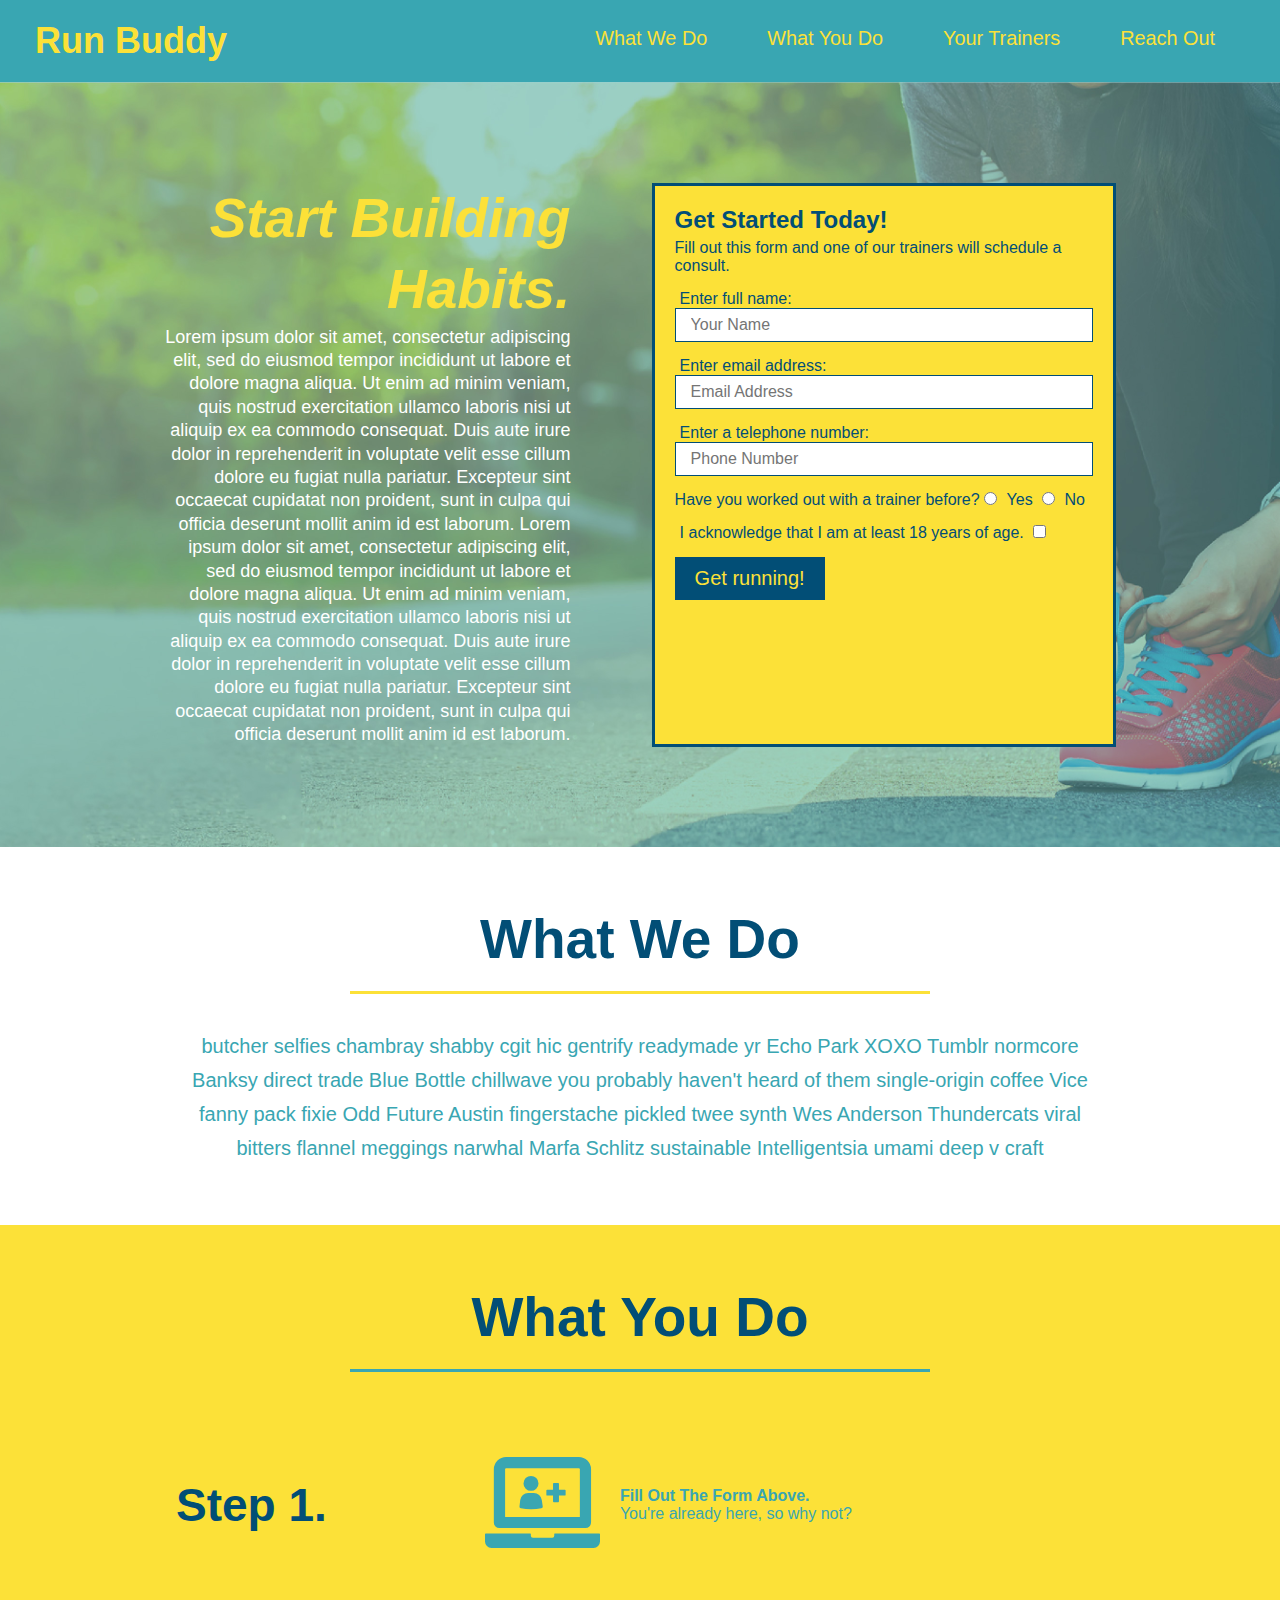
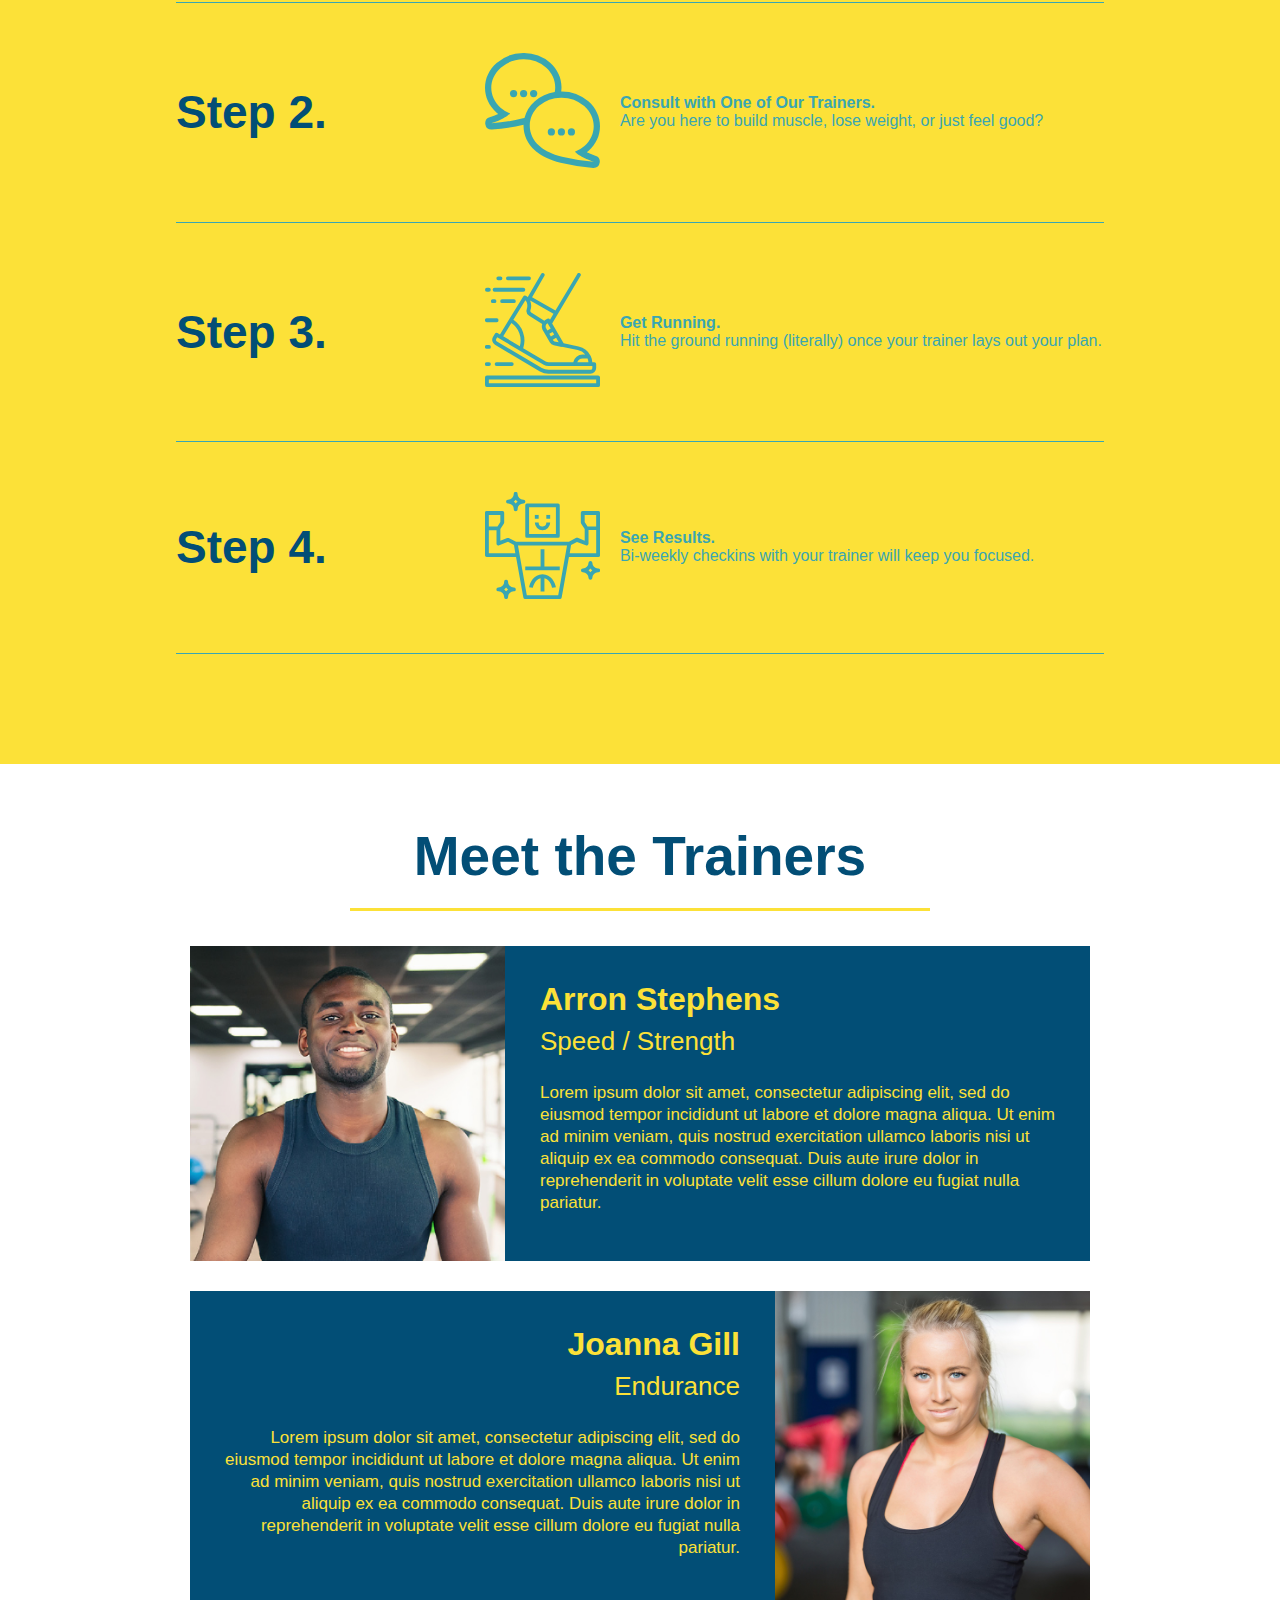
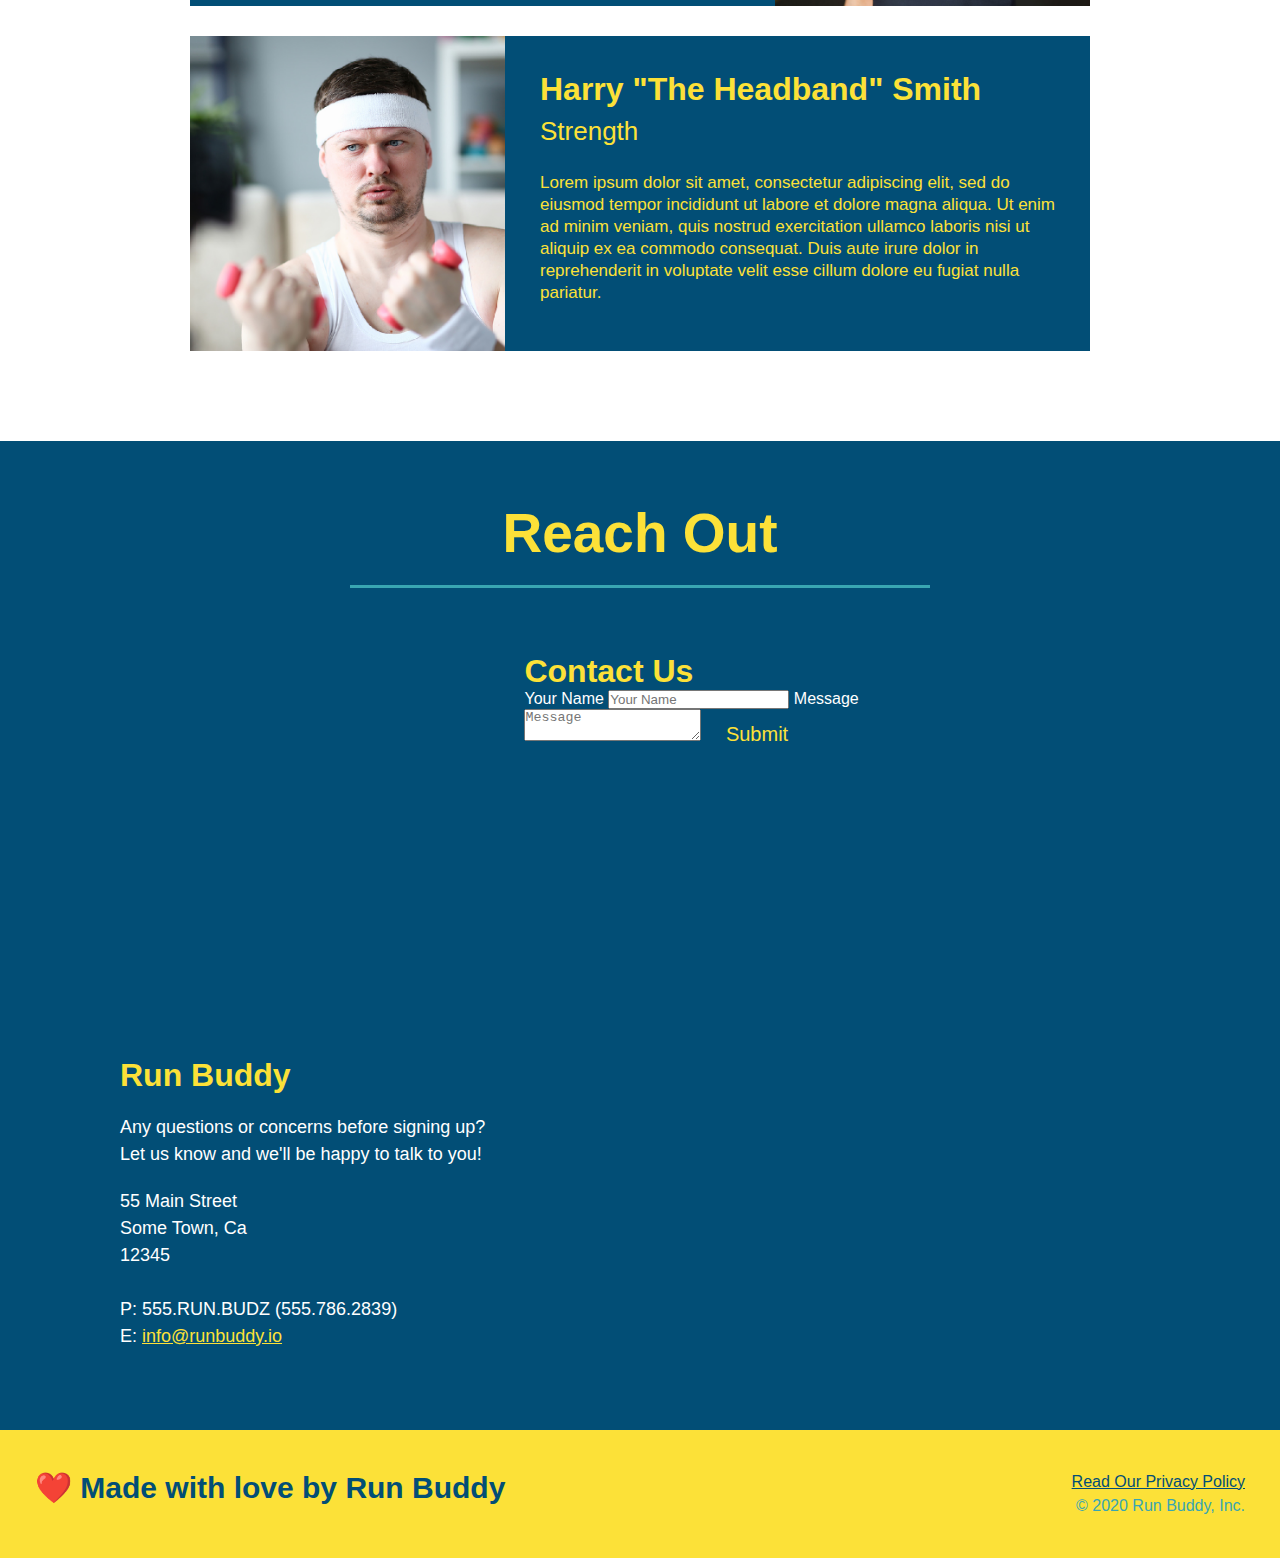
==== commit f48fd06c: "Added flexbox to the steps section" ====
--- a/index.html
+++ b/index.html
@@ -76,43 +76,85 @@
 
         <!-- What We Do-->
         <section id="what-we-do" class="intro">
-            <h2 class="section-title primary-border">What We Do</h2>
-            <p>
-                butcher selfies chambray shabby cgit hic gentrify readymade yr Echo Park XOXO Tumblr normcore Banksy direct trade Blue Bottle chillwave you 
-                probably haven't heard of them single-origin coffee Vice fanny pack fixie Odd Future Austin fingerstache pickled twee synth Wes Anderson 
-                Thundercats viral bitters flannel meggings narwhal Marfa Schlitz sustainable Intelligentsia umami deep v craft 
-            </p>
+            <div class="flex-row">
+                <h2 class="section-title primary-border">What We Do</h2>
+            </div>
+            <div class="flex-row">
+                <p>
+                    butcher selfies chambray shabby cgit hic gentrify readymade yr Echo Park XOXO Tumblr normcore Banksy direct trade Blue Bottle chillwave you 
+                    probably haven't heard of them single-origin coffee Vice fanny pack fixie Odd Future Austin fingerstache pickled twee synth Wes Anderson 
+                    Thundercats viral bitters flannel meggings narwhal Marfa Schlitz sustainable Intelligentsia umami deep v craft 
+                </p>
+            </div>
         </section>
 
         <!-- What You Do-->
         <section id="what-you-do" class="steps">
-            <h2 class="section-title secondary-border">What You Do</h2>
-            <div>
-                <img src="./assets/images/step-1.svg" alt="">
-                <h3>Step 1: <span>Fill Out The Form Above.</span></h3>
-                <p>You're already here, so why not?</p>
-                
-            </div>
-            <div>
-                <img src="./assets/images/step-2.svg" alt="">
-                <h3>Step 2: <span>Consult with One of Our Trainers.</span></h3>
-                <p>Are you here to build muscle, lose weight, or just feel good?</p>
-            </div>
-            <div>
-                <img src="./assets/images/step-3.svg" alt="">
-                <h3>Step 3: <span>Get Running.</span></h3>
-                <p>Hit the ground running (literally) once your trainer lays out your plan.</p>
-            </div>
-            <div>
-                <img src="./assets/images/step-4.svg" alt="">
-                <h3>Step 4: <span>See Results.</span></h3>
-                <p>Bi-weekly checkins with your trainer will keep you focused.</p>
-            </div>
+
+            <div class="flex-row">
+                <h2 class="section-title secondary-border">What You Do</h2>
+            </div>
+
+            <div class="step">
+                <h3>Step 1.</h3>
+                <div class="step-info">
+                    <div class="step-img">
+                        <img src="./assets/images/step-1.svg" alt="">
+                    </div>
+                    <div class="step-text">
+                        <h4>Fill Out The Form Above.</h4>
+                        <p>You're already here, so why not?</p>
+                    </div>
+                </div>
+            </div>
+
+            <div class="step">
+                <h3>Step 2.</h3>
+                <div class="step-info">
+                    <div class="step-img">
+                        <img src="./assets/images/step-2.svg" alt="">
+                    </div>
+                    <div class="step-text">
+                        <h4>Consult with One of Our Trainers.</h4>
+                        <p>Are you here to build muscle, lose weight, or just feel good?</p>
+                    </div>
+                </div>
+            </div>
+
+            <div class="step">
+                <h3>Step 3.</h3>
+                <div class="step-info">
+                    <div class="step-img">
+                        <img src="./assets/images/step-3.svg" alt="">
+                    </div>
+                    <div class="step-text">
+                        <h4>Get Running.</h4>
+                        <p>Hit the ground running (literally) once your trainer lays out your plan.</p>
+                    </div>
+                </div>
+            </div>
+
+
+            <div class="step">
+                <h3>Step 4.</h3>
+                <div class="step-info">
+                    <div class="step-img">
+                        <img src="./assets/images/step-4.svg" alt="">
+                    </div>
+                    <div class="step-text">
+                        <h4>See Results.</h4>
+                        <p>Bi-weekly checkins with your trainer will keep you focused.</p>
+                    </div>
+                </div>
+            </div>
+
         </section>
 
         <!-- Meet the Trainers -->
         <section id="your-trainers" class = "trainers">
-            <h2 class="section-title primary-border">Meet the Trainers</h2>
+            <div class="flex-row">
+                <h2 class="section-title primary-border">Meet the Trainers</h2>
+            </div>
             <article class="trainer">
                 <img src="./assets/images/trainer-1.jpg" alt="Arron Stephens Picture">
                 <div class="trainer-bio text-left">
@@ -153,7 +195,9 @@
 
         <!-- Reach Out-->
         <section id="reach-out" class="contact-us">
-            <h2 class="section-title secondary-border">Reach Out</h2>
+            <div class="flex-row">
+                <h2 class="section-title secondary-border">Reach Out</h2>
+            </div>
             <div class="contact-info">
                 <iframe 
                     src="https://www.google.com/maps/embed?pb=!1m18!1m12!1m3!1d2897.3157109037174!2d-79.72417758450938!3d43.43312187912947!2m3!1f0!2f0!3f0!3m2!1i1024!2i768!4f13.1!3m3!1m2!1s0x882b5d99e1c7a803%3A0xac272d0f09030b5f!2s1305%20Fieldcrest%20Ln%2C%20Oakville%2C%20ON%20L6M%202N6!5e0!3m2!1sen!2sca!4v1613849033193!5m2!1sen!2sca" 
--- a/assets/css/style.css
+++ b/assets/css/style.css
@@ -83,9 +83,10 @@
 .section-title{
     font-size: 55px;
     color: #024e76;
-    margin-bottom: 35px;
-    padding: 0 100px 20px 100px;
-    display: inline-block;
+    padding-bottom: 20px;
+    text-align: center;
+    margin: 0 auto 35px auto;
+    width: 50%;
 }
 
 .primary-border{
@@ -102,6 +103,10 @@
 
 .text-right{
     text-align: right;
+}
+
+.flex-row{
+   display: flex;
 }
 
 /* Hero Styles Start */
@@ -170,51 +175,64 @@
 }
 
 /* Intro Styles Start */
-.intro{
-    text-align: center;
-}
-
 .intro p{
     line-height: 1.7;
     color: #39a6b2;
     width: 80%;
     font-size: 20px;
     margin: 0 auto;
+    text-align: center;
 }
 
 /* Steps Styles Start */
 .steps{
-    text-align: center;
     background-color: #fce138;
 }
 
-.steps div{
-    margin-bottom: 80px;
-}
-
-.steps img{
-    width: 15%;
-    margin: 10px 0;
-}
-
-.steps h3{
+.step{
+    margin: 50px auto;
+    padding-bottom: 50px;
+    width: 80%;
+    border-bottom: 1px solid #39a6b2;
+    display: flex;
+    flex-wrap: wrap;
+    align-items: center;
+    justify-content: space-between;
+}
+
+.step-info{
+    flex: 2 60%;
+    display: flex;
+    flex-wrap: wrap;
+    align-items: center;
+}
+
+.step-img{
+    flex: 1 12%;
+    margin-right: 20px;
+}
+
+.step-img img{
+    max-width: 100%;
+}
+
+.step-text{
+    flex: 12;
+}
+
+.step h3{
     color: #024e76;
     font-size: 46px;
-    margin-top: 10px;
-}
-
-.steps span{
-    font-size: 38px;
-}
-
-.steps p{
+    flex: 1 30%;
+}
+
+.steps-text p{
     color: #39a6b2;
-    font-size: 23px;
+    font-size: 18px;
 }
 
 /* Meet the Trainers Styles Start */
 .trainers{
-    text-align: center;
 }
 
 .trainer{
@@ -255,7 +273,6 @@
 /* Reach Out Sytles Start */
 .contact-us{
     background: #024e76;
-    text-align: center;
 }
 
 .contact-us h2{
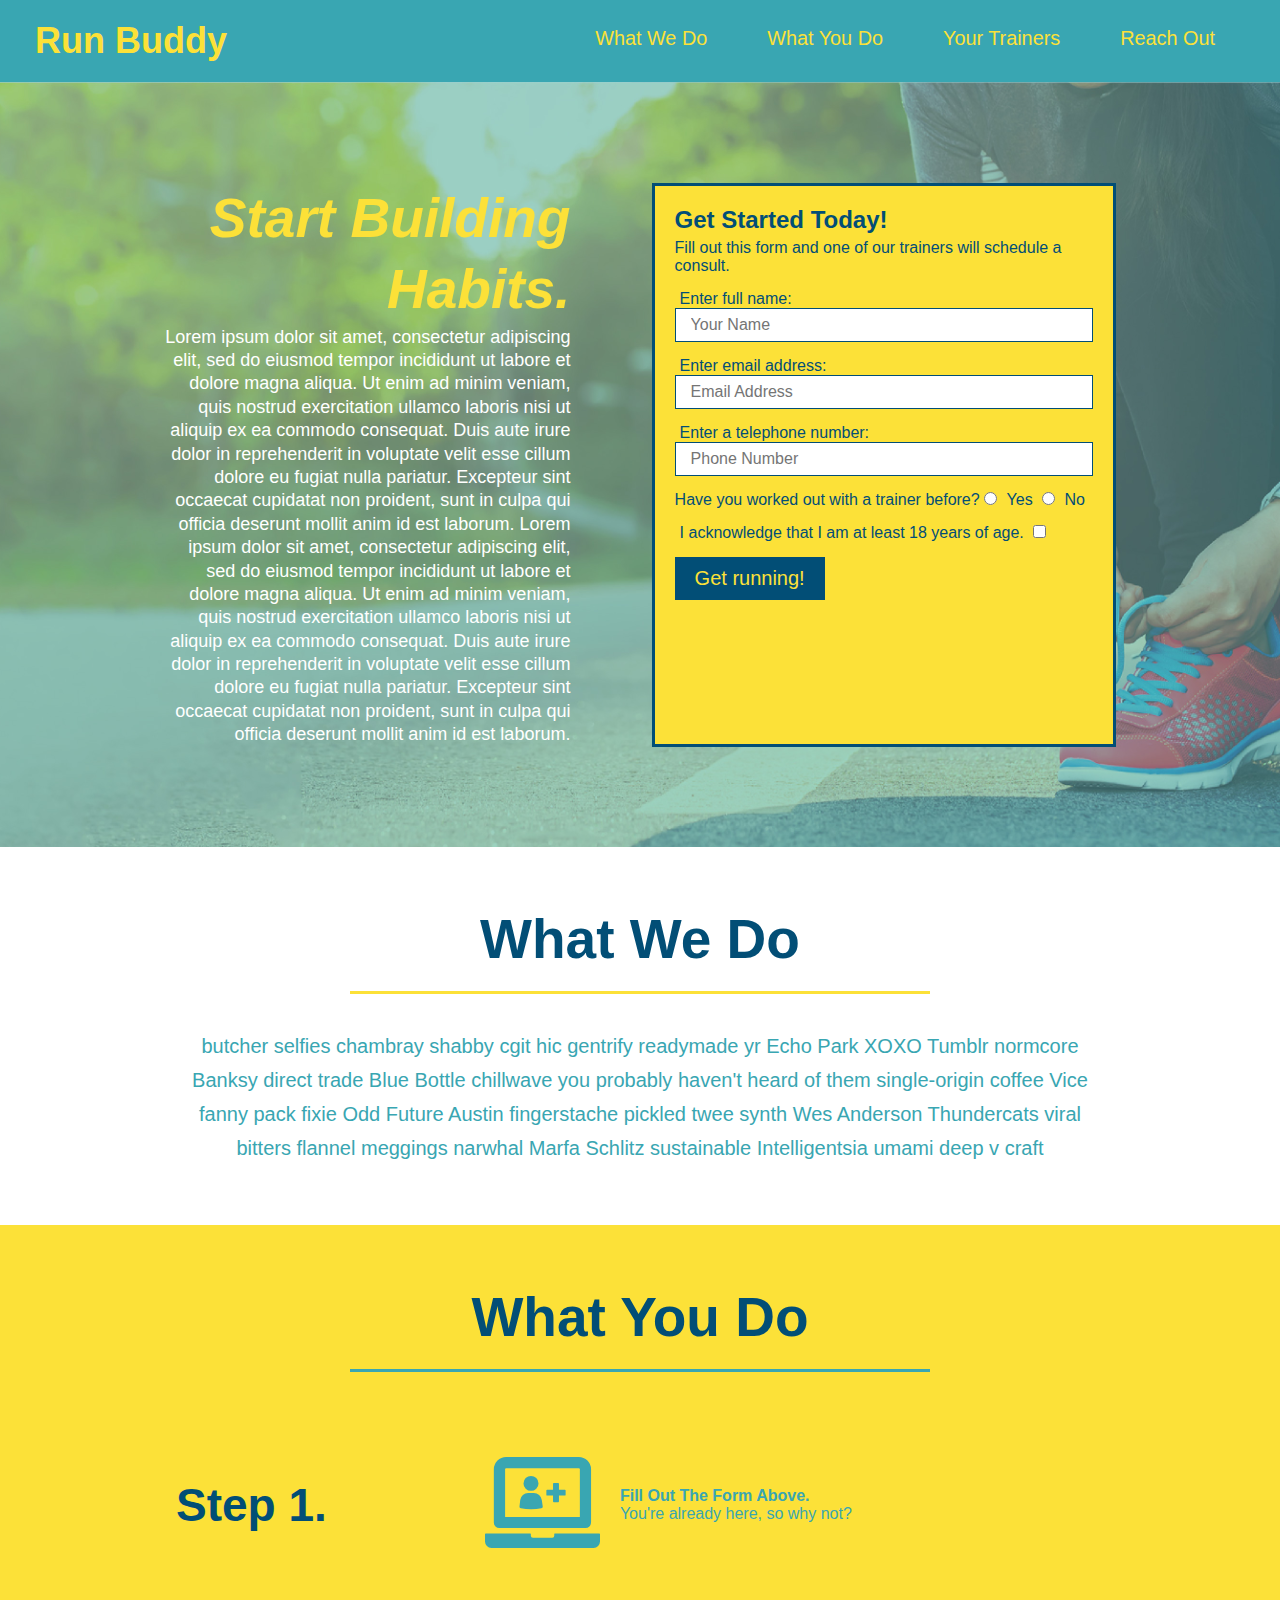
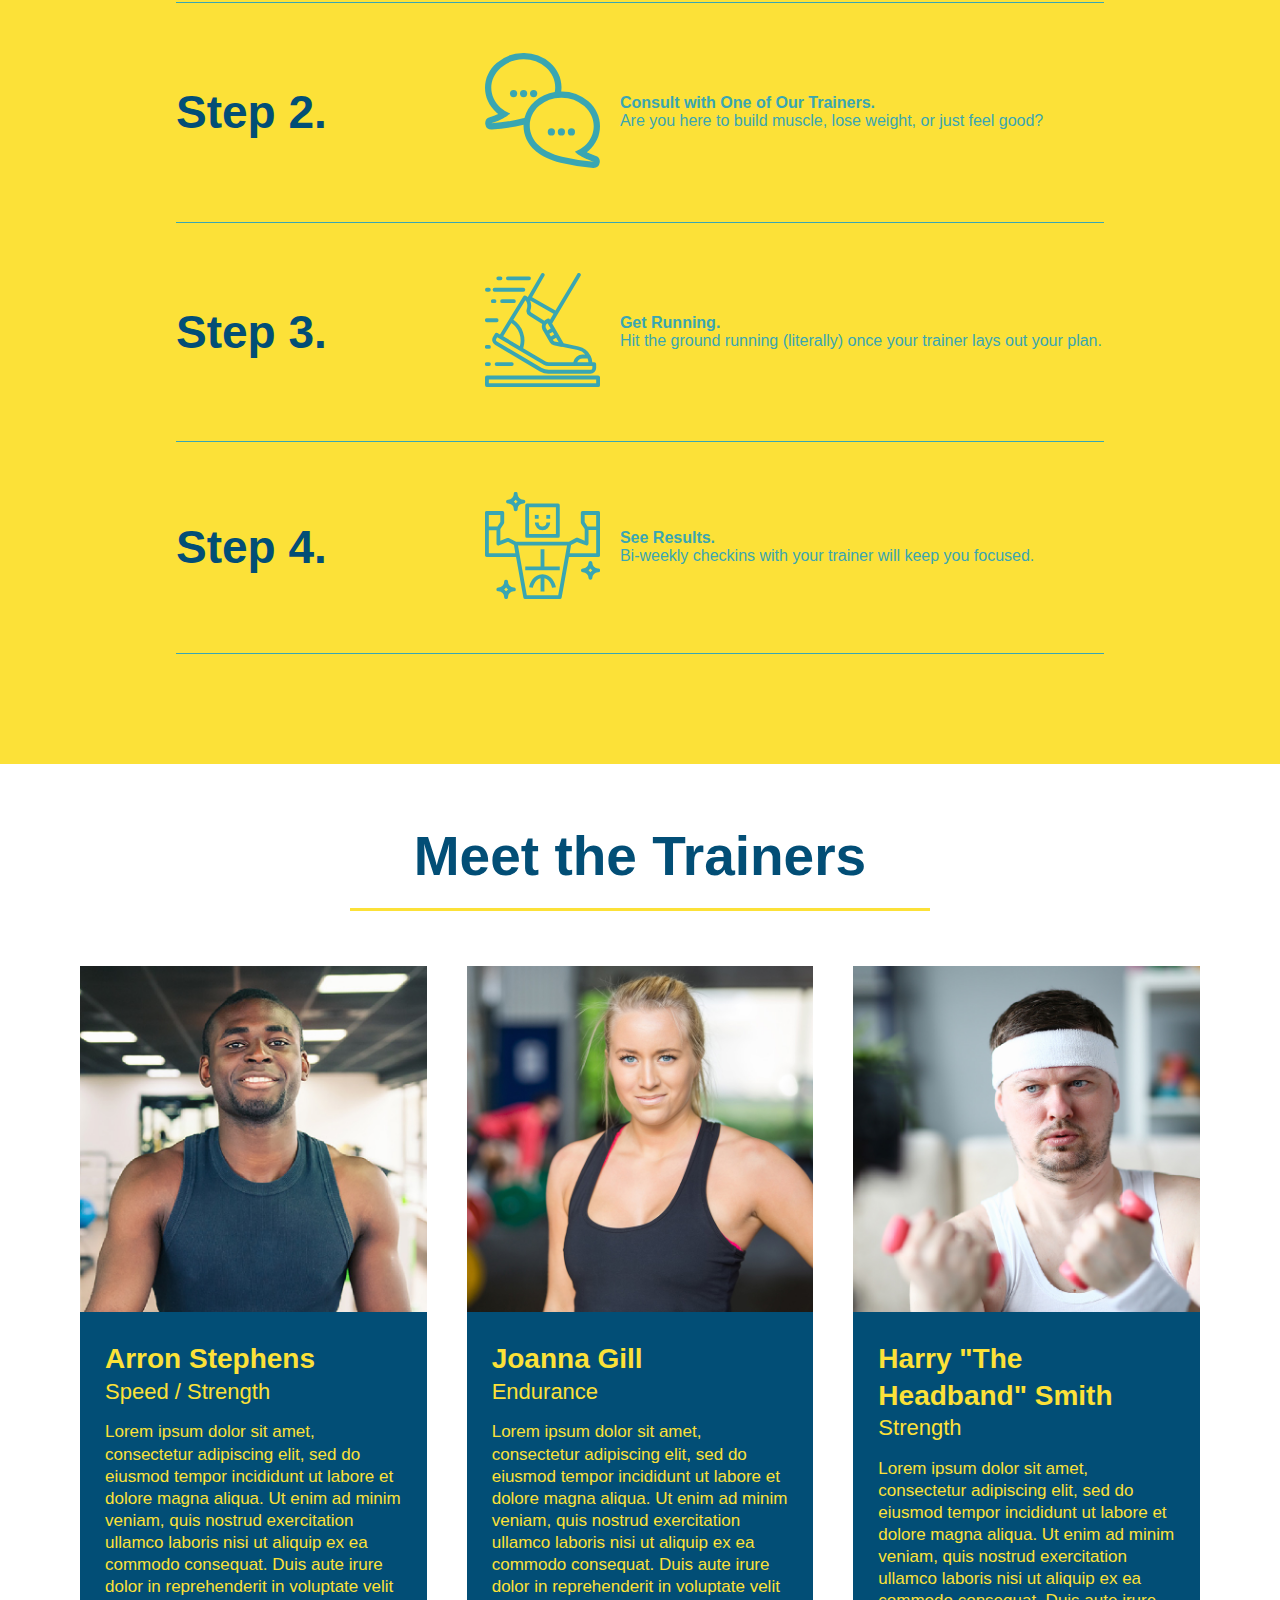
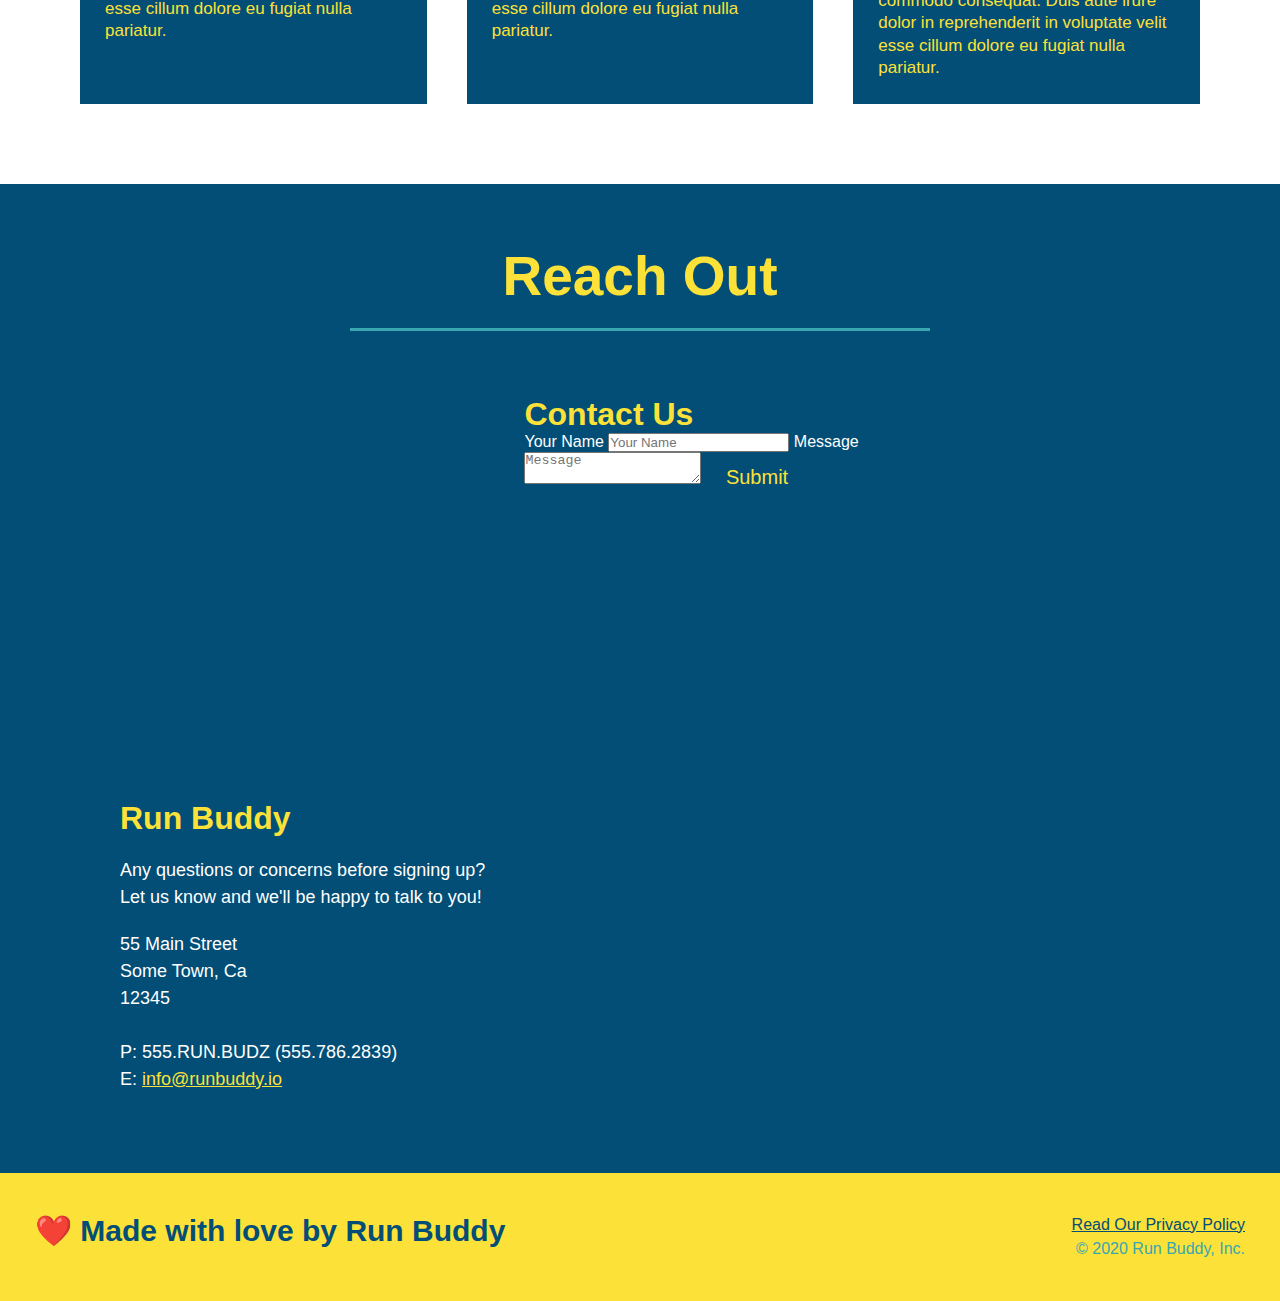
==== commit 141d55e2: "added flexbox to trainers section" ====
--- a/index.html
+++ b/index.html
@@ -151,46 +151,53 @@
         </section>
 
         <!-- Meet the Trainers -->
-        <section id="your-trainers" class = "trainers">
+        <section id="your-trainers">
+
             <div class="flex-row">
                 <h2 class="section-title primary-border">Meet the Trainers</h2>
             </div>
-            <article class="trainer">
-                <img src="./assets/images/trainer-1.jpg" alt="Arron Stephens Picture">
-                <div class="trainer-bio text-left">
-                    <h3>Arron Stephens</h3>
-                    <h4>Speed / Strength</h4>
-                    <p>
-                        Lorem ipsum dolor sit amet, consectetur adipiscing elit, sed do eiusmod tempor incididunt ut labore et dolore magna aliqua. 
-                        Ut enim ad minim veniam, quis nostrud exercitation ullamco laboris nisi ut aliquip ex ea commodo consequat. 
-                        Duis aute irure dolor in reprehenderit in voluptate velit esse cillum dolore eu fugiat nulla pariatur. 
-                    </p>
-                </div>
-            </article>
-            <article class="trainer">
-                <div class="trainer-bio text-right">
-                    <h3>Joanna Gill</h3>
-                    <h4>Endurance</h4>
-                    <p>
-                        Lorem ipsum dolor sit amet, consectetur adipiscing elit, sed do eiusmod tempor incididunt ut labore et dolore magna aliqua. 
-                        Ut enim ad minim veniam, quis nostrud exercitation ullamco laboris nisi ut aliquip ex ea commodo consequat. 
-                        Duis aute irure dolor in reprehenderit in voluptate velit esse cillum dolore eu fugiat nulla pariatur. 
-                    </p>
-                </div>
-                <img src="./assets/images/trainer-2.jpg" alt="Joanna Gill Picture">
-            </article>
-            <article class="trainer">
-                <img src="./assets/images/trainer-3.jpg" alt="Harry Smith Picture">
-                <div class="trainer-bio text-left">
-                    <h3>Harry "The Headband" Smith</h3>
-                    <h4>Strength</h4>
-                    <p>
-                        Lorem ipsum dolor sit amet, consectetur adipiscing elit, sed do eiusmod tempor incididunt ut labore et dolore magna aliqua. 
-                        Ut enim ad minim veniam, quis nostrud exercitation ullamco laboris nisi ut aliquip ex ea commodo consequat. 
-                        Duis aute irure dolor in reprehenderit in voluptate velit esse cillum dolore eu fugiat nulla pariatur. 
-                    </p>
-                </div>
-            </article>
+
+            <div class = "trainers">
+                <article class="trainer">
+                    <img src="./assets/images/trainer-1.jpg" alt="Arron Stephens Picture">
+                    <div class="trainer-bio">
+                        <h3 class = "trainer-name">Arron Stephens</h3>
+                        <h4 class = "trainer-role">Speed / Strength</h4>
+                        <p>
+                            Lorem ipsum dolor sit amet, consectetur adipiscing elit, sed do eiusmod tempor incididunt ut labore et dolore magna aliqua. 
+                            Ut enim ad minim veniam, quis nostrud exercitation ullamco laboris nisi ut aliquip ex ea commodo consequat. 
+                            Duis aute irure dolor in reprehenderit in voluptate velit esse cillum dolore eu fugiat nulla pariatur. 
+                        </p>
+                    </div>
+                </article>
+    
+                <article class="trainer">
+                    <img src="./assets/images/trainer-2.jpg" alt="Joanna Gill Picture">
+                    <div class="trainer-bio">
+                        <h3 class = "trainer-name">Joanna Gill</h3>
+                        <h4 class = "trainer-role">Endurance</h4>
+                        <p>
+                            Lorem ipsum dolor sit amet, consectetur adipiscing elit, sed do eiusmod tempor incididunt ut labore et dolore magna aliqua. 
+                            Ut enim ad minim veniam, quis nostrud exercitation ullamco laboris nisi ut aliquip ex ea commodo consequat. 
+                            Duis aute irure dolor in reprehenderit in voluptate velit esse cillum dolore eu fugiat nulla pariatur. 
+                        </p>
+                    </div>
+                </article>
+    
+                <article class="trainer">
+                    <img src="./assets/images/trainer-3.jpg" alt="Harry Smith Picture">
+                    <div class="trainer-bio">
+                        <h3 class = "trainer-name">Harry "The Headband" Smith</h3>
+                        <h4 class = "trainer-role">Strength</h4>
+                        <p>
+                            Lorem ipsum dolor sit amet, consectetur adipiscing elit, sed do eiusmod tempor incididunt ut labore et dolore magna aliqua. 
+                            Ut enim ad minim veniam, quis nostrud exercitation ullamco laboris nisi ut aliquip ex ea commodo consequat. 
+                            Duis aute irure dolor in reprehenderit in voluptate velit esse cillum dolore eu fugiat nulla pariatur. 
+                        </p>
+                    </div>
+                </article>
+            </div>
+            
         </section>
 
         <!-- Reach Out-->
--- a/assets/css/style.css
+++ b/assets/css/style.css
@@ -233,41 +233,41 @@
 
 /* Meet the Trainers Styles Start */
 .trainers{
+    width: 100%;
+    margin: 0 auto;
+    display: flex;
+    flex-wrap: wrap;
+    justify-content: space-around;
 }
 
 .trainer{
-    width: 900px;
-    margin: 0 auto 30px auto;
+    margin: 20px;
     background: #024e76;
     color: #fce138;
-    overflow: auto;
+    flex: 1;
 }
 
 .trainer img{
-    width: 35%;
-    float: left;
+    width: 100%;
 }
 
 .trainer-bio{
-    padding: 35px;
-    width: 65%;
-    float: left;
+    padding: 25px;
+    line-height: 1.3;
 }
 
 .trainer-bio h3{
-    font-size: 32px;
-    margin-bottom: 8px;
+    font-size: 28px;
 }
 
 .trainer-bio h4{
     font-weight: lighter;
-    font-size: 26px;
-    margin-bottom: 25px;
+    font-size: 22px;
+    margin-bottom: 15px;
 }
 
 .trainer-bio p{
     font-size: 17px;
-    line-height: 1.3;
 }
 
 /* Reach Out Sytles Start */
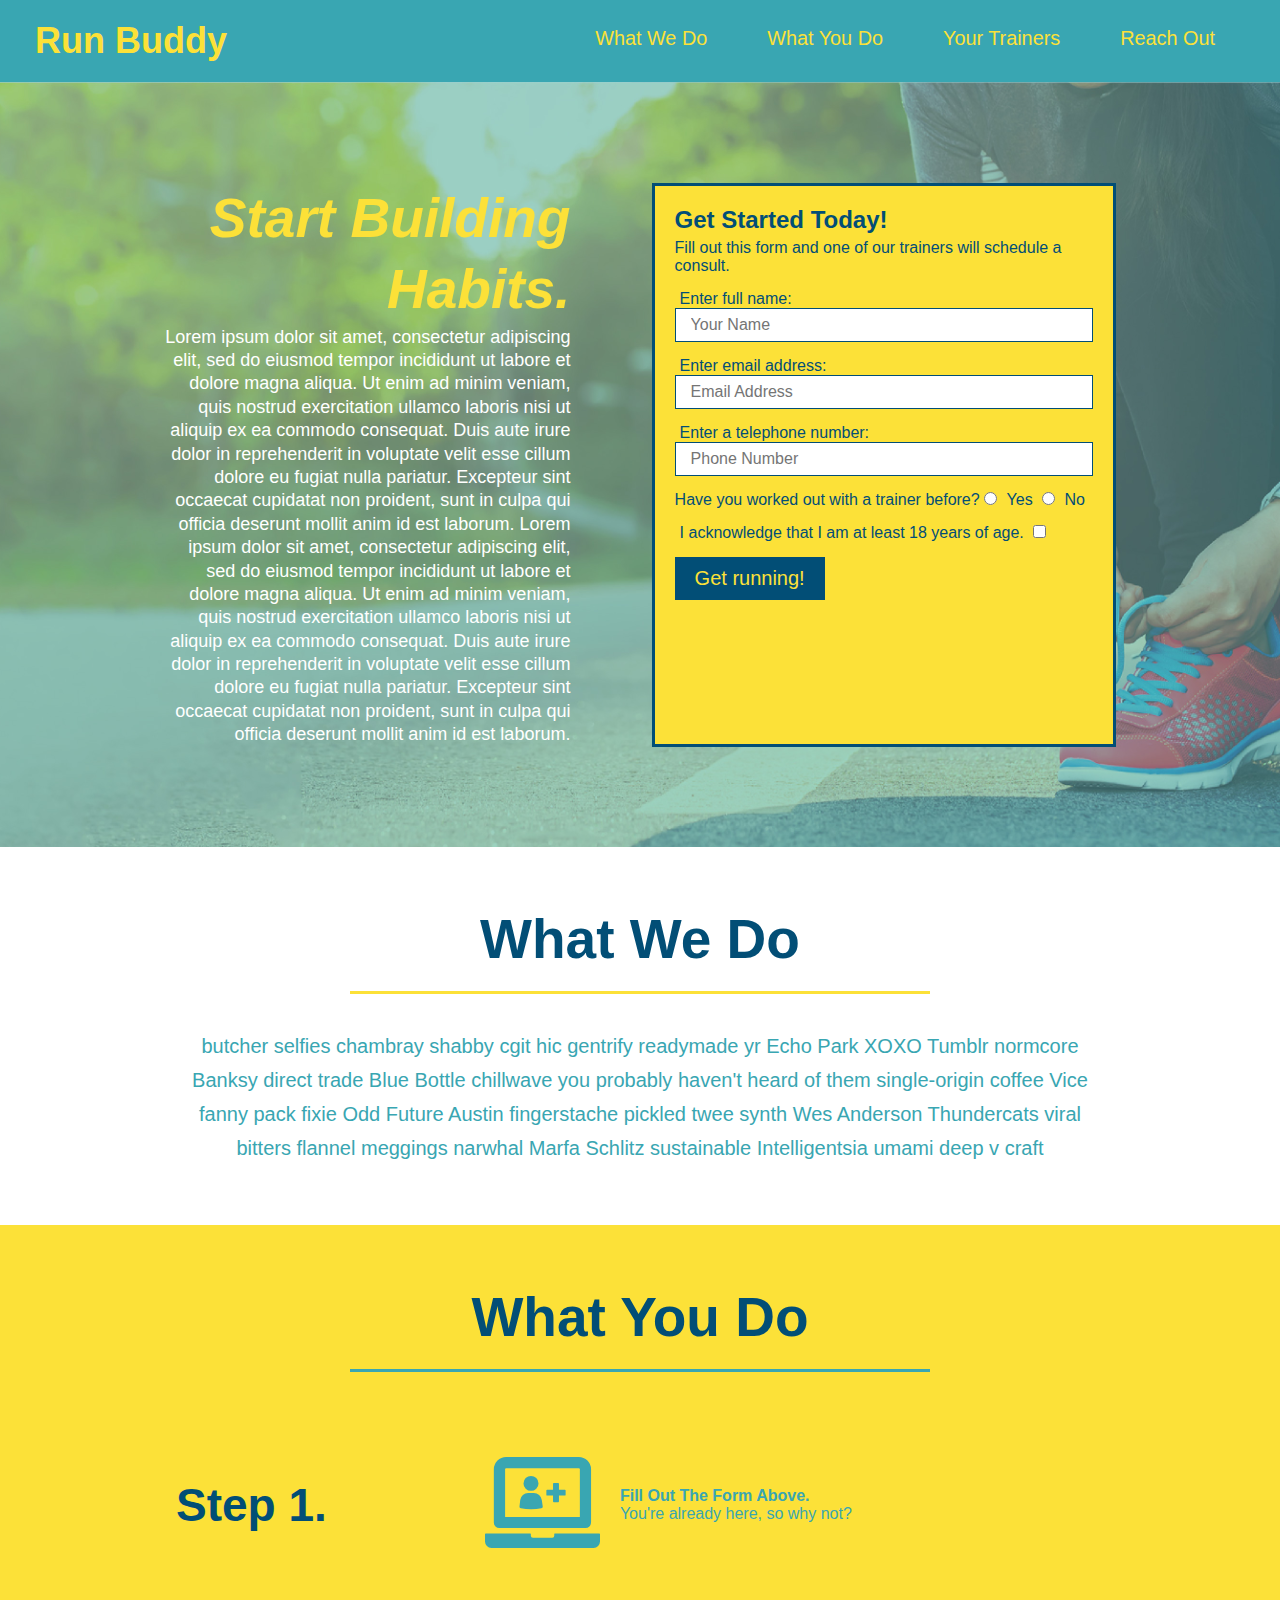
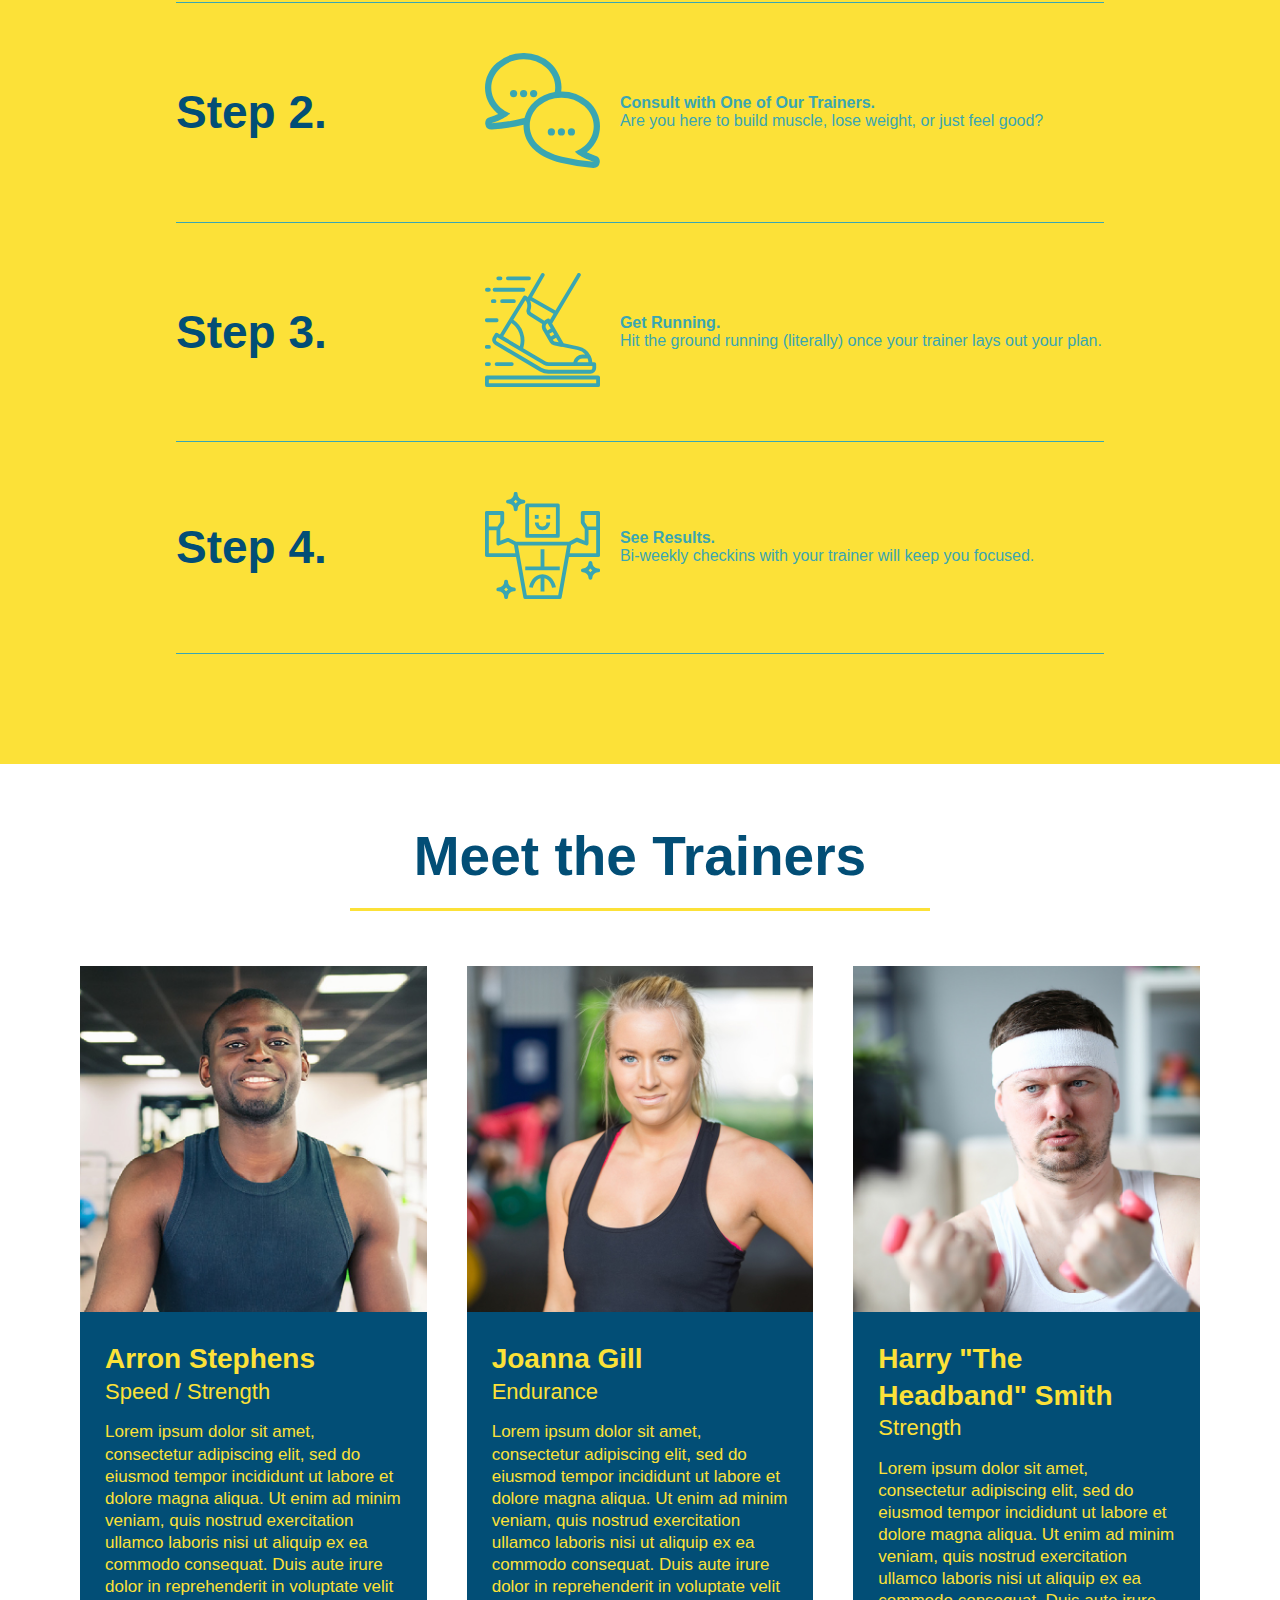
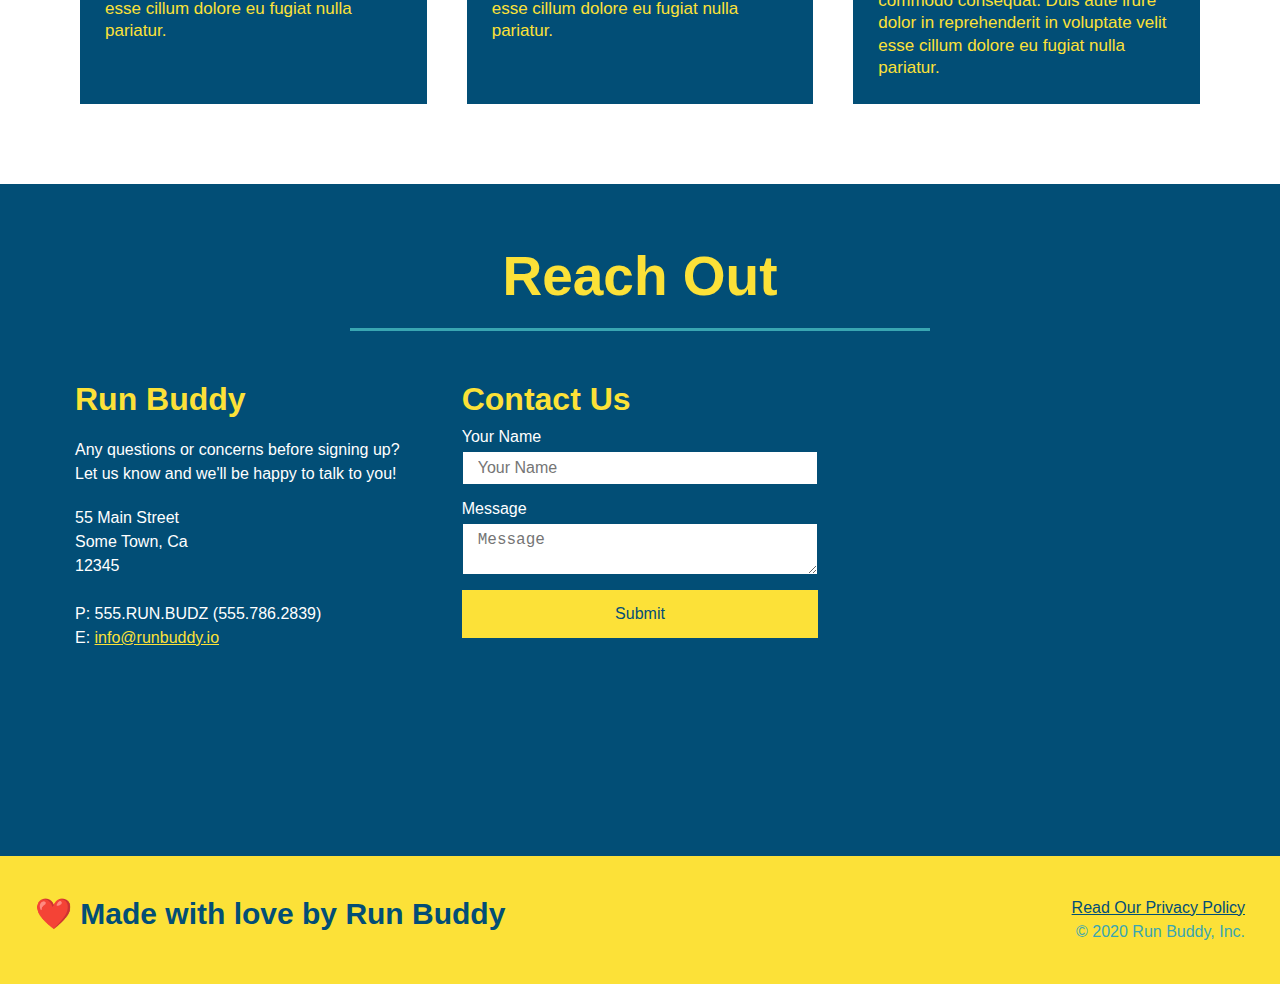
==== commit 5df8a3ad: "finalized all flexbox sections" ====
--- a/index.html
+++ b/index.html
@@ -202,27 +202,12 @@
 
         <!-- Reach Out-->
         <section id="reach-out" class="contact-us">
+
             <div class="flex-row">
                 <h2 class="section-title secondary-border">Reach Out</h2>
             </div>
+
             <div class="contact-info">
-                <iframe 
-                    src="https://www.google.com/maps/embed?pb=!1m18!1m12!1m3!1d2897.3157109037174!2d-79.72417758450938!3d43.43312187912947!2m3!1f0!2f0!3f0!3m2!1i1024!2i768!4f13.1!3m3!1m2!1s0x882b5d99e1c7a803%3A0xac272d0f09030b5f!2s1305%20Fieldcrest%20Ln%2C%20Oakville%2C%20ON%20L6M%202N6!5e0!3m2!1sen!2sca!4v1613849033193!5m2!1sen!2sca" 
-                    style="border:0" allowfullscreen loading="lazy"
-                >
-                </iframe>
-                <div class="contact-form">
-                    <h3>Contact Us</h3>
-                    <form>
-                        <label for="contact-name">Your Name</label>
-                        <input type="text" id="contact-name" placeholder="Your Name"/>
-
-                        <label for="contact-message">Message</label>
-                        <textarea id="contact-message" placeholder="Message"></textarea>
-
-                        <button type="submit">Submit</button>
-                    </form>
-                </div>
                 <div>
                     <h3>Run Buddy</h3>
                     <p>
@@ -239,7 +224,26 @@
                         E: <a href="mailto:info@runbuddy.io">info@runbuddy.io</a>
                     </address>
                 </div>
-            </div>
+
+                <div class="contact-form">
+                    <h3>Contact Us</h3>
+                    <form>
+                        <label for="contact-name">Your Name</label>
+                        <input type="text" id="contact-name" placeholder="Your Name"/>
+
+                        <label for="contact-message">Message</label>
+                        <textarea id="contact-message" placeholder="Message"></textarea>
+
+                        <button type="submit">Submit</button>
+                    </form>
+                </div>
+
+                <iframe 
+                src="https://www.google.com/maps/embed?pb=!1m18!1m12!1m3!1d2897.3157109037174!2d-79.72417758450938!3d43.43312187912947!2m3!1f0!2f0!3f0!3m2!1i1024!2i768!4f13.1!3m3!1m2!1s0x882b5d99e1c7a803%3A0xac272d0f09030b5f!2s1305%20Fieldcrest%20Ln%2C%20Oakville%2C%20ON%20L6M%202N6!5e0!3m2!1sen!2sca!4v1613849033193!5m2!1sen!2sca" 
+                style="border:0" allowfullscreen loading="lazy"></iframe>
+
+            </div>
+
         </section>
 
         <!-- Footer-->
--- a/assets/css/style.css
+++ b/assets/css/style.css
@@ -275,36 +275,63 @@
     background: #024e76;
 }
 
+.contact-info{
+    display: flex;
+    justify-content: space-between;
+    flex-wrap: wrap;
+}
+
+.contact-info > *{
+    flex: 1;
+    margin:15px
+}
+
 .contact-us h2{
     color: #fce138;
 }
 
 .contact-info iframe{
-    width: 400px;
     height: 400px;
 }
 
 .contact-info div{
-    width: 400px;
-    display: inline-block;
-    vertical-align: top;
-    text-align: left;
-    margin: 30px 0 0 60px;
     color: white;
 }
 
 .contact-info h3{
     color: #fce138;
     font-size: 32px;
+    margin-bottom: 10px;
 }
 
 .contact-info p, .contact-info address{
     margin: 20px 0;
     line-height: 1.5;
-    font-size: 18px;
+    font-size: 16px;
     font-style: normal;
 }
 
 .contact-info a{
     color: #fce138;
+}
+
+.contact-form input, .contact-form textarea{
+    border: 1px solid #024e76;
+    display: block;
+    padding: 7px 15px;
+    font-size: 16px;
+    color: #024e76;
+    width: 100%;
+    margin-bottom: 15px;
+    margin-top: 5px;
+}
+
+.contact-form button{
+    width: 100%;
+    border: none;
+    background: #fce138;
+    text-align: center;
+    color: #024e76;
+    padding: 15px 0;
+    font-size: 16px;
 }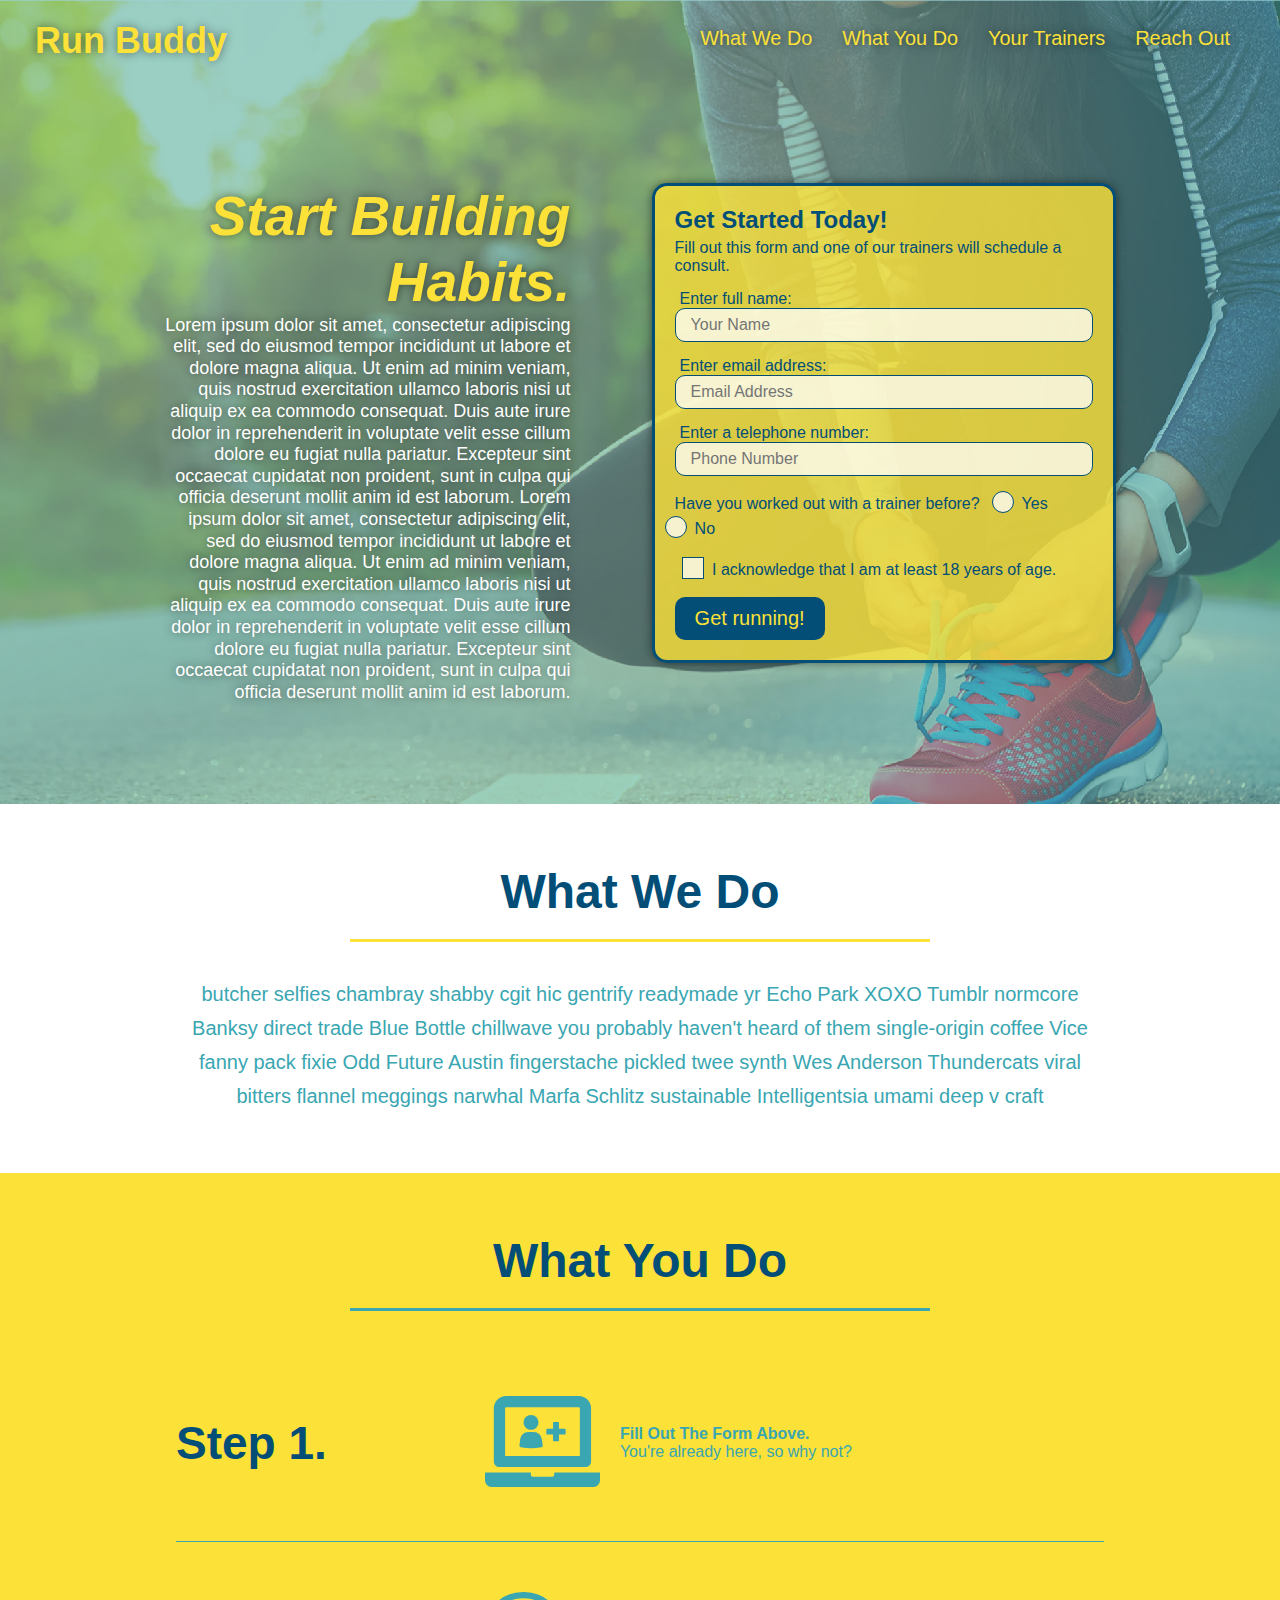
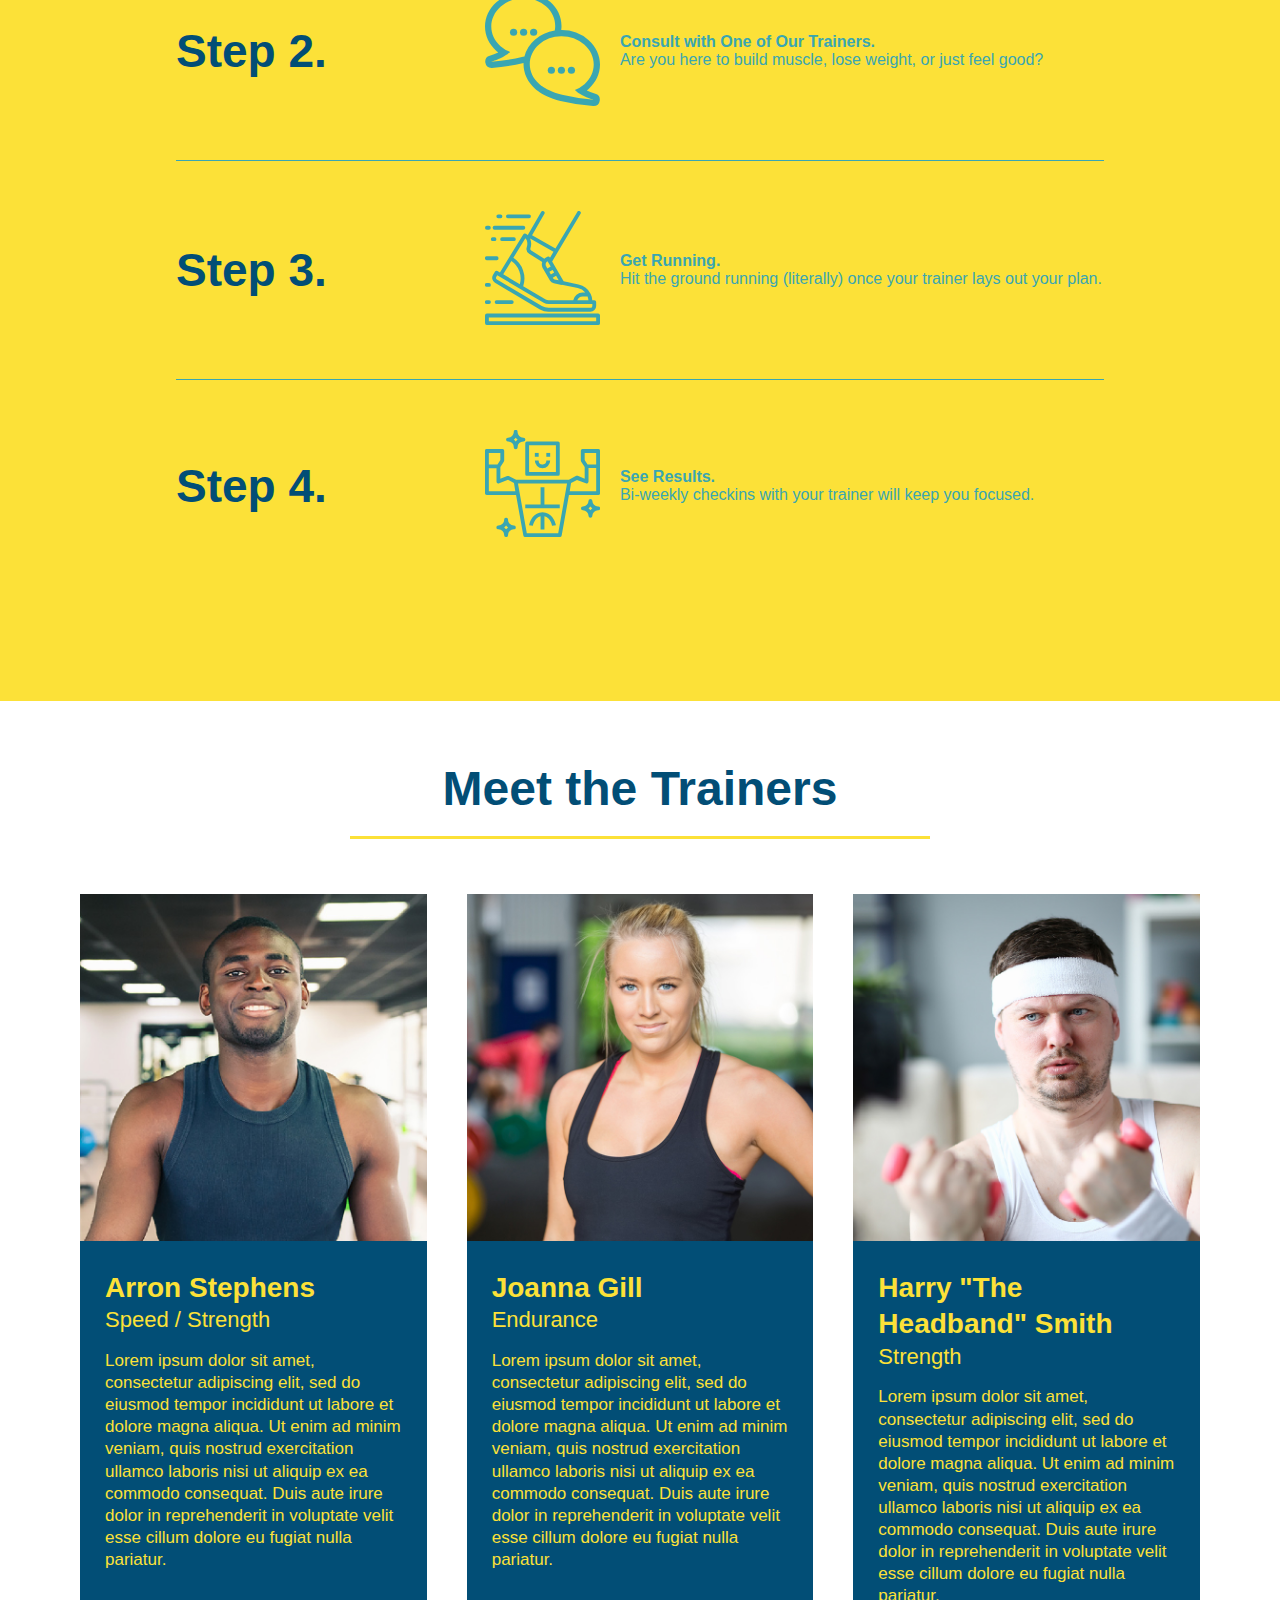
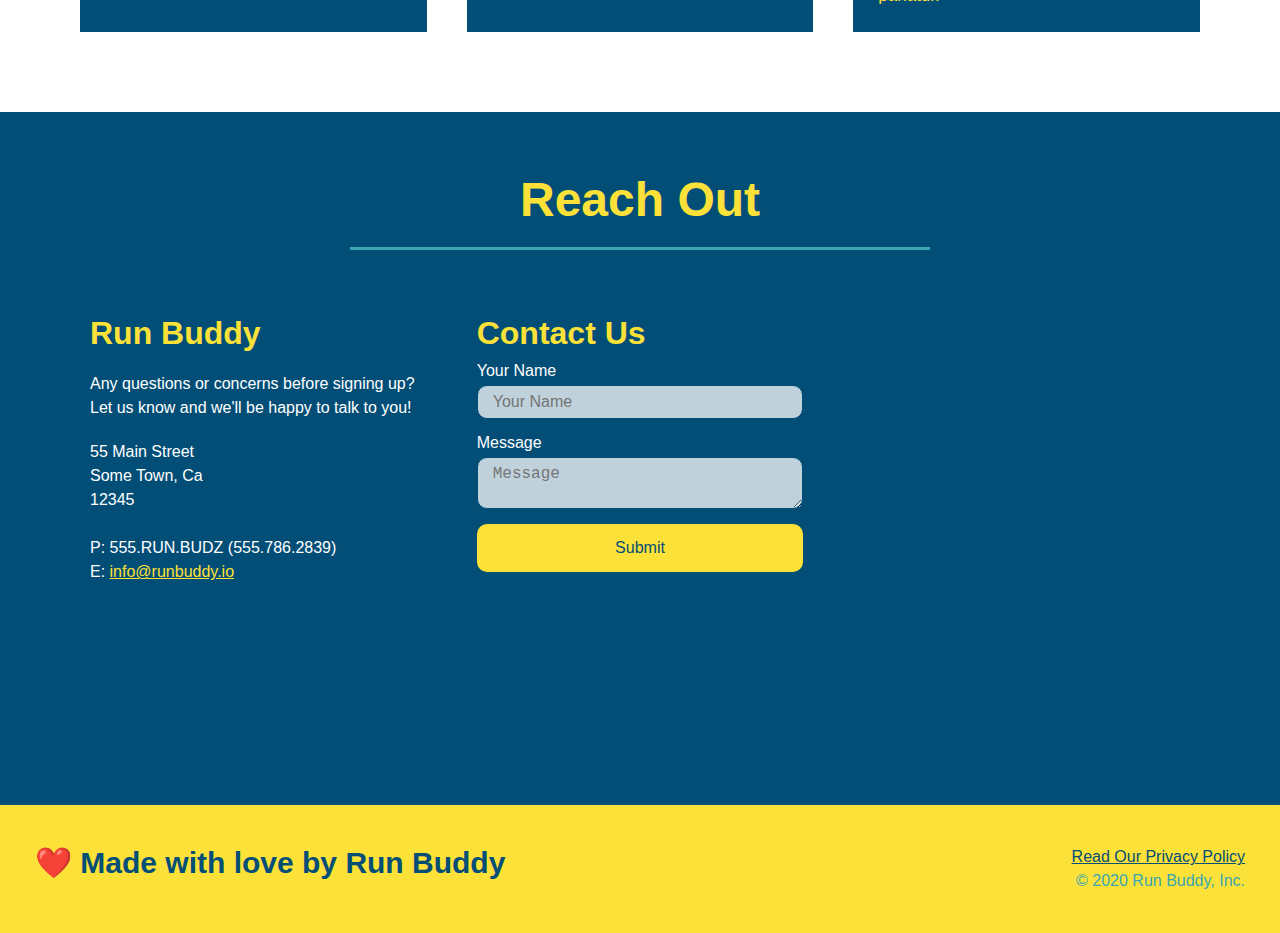
==== commit 688dc262: "final css touches" ====
--- a/index.html
+++ b/index.html
@@ -58,14 +58,20 @@
                     <input type="tel" placeholder="Phone Number" name="phone" id="phone" class="form-input"/>
                     <p>
                         Have you worked out with a trainer before?
-                        <input type="radio" name="trainer-confirm" id="trainer-yes"/>
-                        <label for="trainer-yes">Yes</label>
-                        <input type="radio" name="trainer-confirm" id="trainer-no"/>
-                        <label for="trainer-no">No</label>
+                        <span class="radio-wrapper">
+                            <input type="radio" name="trainer-confirm" id="trainer-yes"/>
+                            <label for="trainer-yes">Yes</label>
+                        </span>
+                        <span class="radio-wrapper">
+                            <input type="radio" name="trainer-confirm" id="trainer-no"/>
+                            <label for="trainer-no">No</label>
+                        </span>
                     </p>
                     <p>
-                        <label for="checkbox">I acknowledge that I am at least 18 years of age.</label>
-                        <input type="checkbox" name="age-confirm" id="checkbox">
+                        <span class="checkbox-wrapper">
+                            <input type="checkbox" name="age-confirm" id="checkbox">
+                            <label for="checkbox">I acknowledge that I am at least 18 years of age.</label>
+                        </span>
                     </p>
                     <button type="submit">
                         Get running!
--- a/assets/css/style.css
+++ b/assets/css/style.css
@@ -1,3 +1,9 @@
+
+:root{
+    --primary-color: #fce138;
+    --secondary-color: #024e76;
+    --tertiary-color: #39a6b2;
+}
 
 *{
     margin:0;
@@ -6,29 +12,38 @@
 }
 
 body{
-    color: #39a6b2;
+    color: var(--tertiary-color);
     font-family: Helvetica, Arial, sans-serif;
 }
 
 /* Header/Navigation Section */
 header{
     padding: 20px 35px; 
-    background-color: #39a6b2;
+    background-color: var(--tertiary-color);
     display: flex;
     justify-content: space-between;
     flex-wrap: wrap;
+    position:-webkit-sticky;
+    position:sticky;
+    top: 0px;
+    background-image: url("../images/flipped-hero-image.jpg");
+    background-size: cover;
+    background-position: 80%;
+    background-attachment: fixed;
+    z-index: 9999;
 }
 
 header h1{
     font-weight: bold;
     font-size: 36px;
-    color: #fce138;
+    color: var(--primary-color);
     margin: 0; 
+    text-shadow: 0 0 10px rgba(0,0,0,0.5);
 }
 
 header a{
     text-decoration: none;
-    color: #fce138;
+    color: var(--primary-color);
 }
 
 header nav{
@@ -44,15 +59,23 @@
 }
 
 header nav a{
-    margin: 0 30px;
+    padding: 10px 15px;
     font-weight: lighter;
     font-size: 1.55vw;
+    text-shadow: 0 0 10px rgba(0,0,0,0.5);
+}
+
+header nav a:hover{
+    background: var(--primary-color);
+    color: var(--secondary-color);
+    border-radius: 15px;
+    text-shadow: none;
 }
 
 /* Footer section */
 footer{
     padding: 40px 35px;
-    background: #fce138;
+    background: var(--primary-color);
     width: 100%;
     display: flex;
     justify-content: space-between;
@@ -60,7 +83,7 @@
 }
 
 footer h2{
-    color: #024e76;
+    color: var(--secondary-color);
     font-size: 30px;
     margin: 0;
 }
@@ -71,7 +94,7 @@
 }
 
 footer a{
-    color: #024e76;
+    color: var(--secondary-color);
 }
 
 
@@ -81,8 +104,8 @@
 }
 
 .section-title{
-    font-size: 55px;
-    color: #024e76;
+    font-size: 48px;
+    color: var(--secondary-color);
     padding-bottom: 20px;
     text-align: center;
     margin: 0 auto 35px auto;
@@ -90,11 +113,11 @@
 }
 
 .primary-border{
-    border-bottom: 3px solid #fce138;
+    border-bottom: 3px solid var(--primary-color);
 }
 
 .secondary-border{
-    border-bottom: 3px solid #39a6b2;
+    border-bottom: 3px solid var(--tertiary-color);
 }
 
 .text-left{
@@ -113,10 +136,12 @@
 .hero{
     background-image: url("../images/flipped-hero-image.jpg");
     background-size: cover;
-    background-position: center;
+    background-position: 80%;
+    background-attachment: fixed;
     display: flex;
     flex-wrap: wrap;
     justify-content: center;
+    align-items: flex-start;
 }
 
 .hero-cta{
@@ -125,22 +150,25 @@
     text-align: right;
     margin: 3.5%;
     font-size: 18px;
-    line-height: 1.3;
+    line-height: 1.2;
+    text-shadow: 0 0 10px rgba(0,0,0,0.50);
 }
 
 .hero-cta h2{
     font-size: 55px;
-    color: #fce138;
+    color: var(--primary-color);
     font-style: italic;
 }
 
 .hero-form{
-    color: #024e76;
-    background-color: #fce138;
+    color: var(--secondary-color);
+    background-color: rgba(252, 225, 56, 0.80);
     padding:20px;
-    border: solid 3px #024e76;
+    border: solid 3px var(--secondary-color);
     width: 40%;
     margin: 3.5%;
+    box-shadow: 0 0 10px rgba(0,0,0,0.50);
+    border-radius: 15px;
 }
 
 .hero-form h3{
@@ -153,31 +181,103 @@
 }
 
 .form-input{
-    border: solid 1px #024e76;
+    border: solid 1px var(--secondary-color);
     display: block;
     padding: 7px 15px;
     font-size: 16px;
-    color: #024e76;
+    color: var(--secondary-color);
     width: 100%;
     margin-bottom: 15px;
+    border-radius: 10px;
+    background-color: rgba(255, 255, 255, .75);
+}
+
+.form-input:focus{
+    background-color: rgba(255, 255, 255, 1);
+    outline: none;
 }
 
 .hero-form label{
     margin: 0 5px;
 }
 
-button{
-    background-color: #024e76;
-    color: #fce138;
+.hero-form button{
+    background-color: var(--secondary-color);
+    color: var(--primary-color);
     padding: 10px 20px;
     font-size: 20px;
     border: none;
+    border-radius: 10px;
+}
+
+.hero-form button:hover{
+    background-color: var(--tertiary-color);
+}
+
+.checkbox-wrapper input, .radio-wrapper input{
+    opacity: 0;
+}
+
+.checkbox-wrapper label, .radio-wrapper label{
+    position: relative;
+    left: 10px;
+    margin: 10px;
+    line-height: 1.6;
+}
+
+.checkbox-wrapper label::before, .radio-wrapper label::before{
+    content: "";
+    height: 20px;
+    width: 20px;
+    background: rgba(255,255, 255, 0.75);
+    border: 1px solid var(--secondary-color);
+    position: absolute;
+    top: -4px;
+    left: -30px;
+}
+
+.radio-wrapper label::before{
+    border-radius: 50%;
+}
+
+.radio-wrapper label::after{
+    content: "";
+    height: 20px;
+    width: 20px;
+    border-radius: 50%;
+    background: var(--secondary-color);
+    position: absolute;
+    left: -29px;
+    top: -3px;
+    background-image: radial-gradient(circle, var(--tertiary-color), var(--secondary-color));
+}
+
+.checkbox-wrapper label::after{
+    content: "";
+    height: 6px;
+    width: 14px;
+    border-left: 2px solid var(--secondary-color);
+    border-bottom: 2px solid var(--secondary-color);
+    position: absolute;
+    left: -26px;
+    top: 1px;
+    transform: rotate(-50deg);
+}
+
+.checkbox-wrapper input + label::after, 
+.radio-wrapper input + label::after{
+    content: none;
+}
+
+.checkbox-wrapper input:checked + label::after,
+.radio-wrapper input:checked + label:after{
+    content:"";
 }
 
 /* Intro Styles Start */
 .intro p{
     line-height: 1.7;
-    color: #39a6b2;
+    color: var(--tertiary-color);
     width: 80%;
     font-size: 20px;
     margin: 0 auto;
@@ -186,18 +286,22 @@
 
 /* Steps Styles Start */
 .steps{
-    background-color: #fce138;
+    background-color: var(--primary-color);
 }
 
 .step{
     margin: 50px auto;
     padding-bottom: 50px;
     width: 80%;
-    border-bottom: 1px solid #39a6b2;
+    border-bottom: 1px solid var(--tertiary-color);
     display: flex;
     flex-wrap: wrap;
     align-items: center;
     justify-content: space-between;
+}
+
+.step:last-child{
+    border-bottom: none;
 }
 
 .step-info{
@@ -221,13 +325,13 @@
 }
 
 .step h3{
-    color: #024e76;
+    color: var(--secondary-color);
     font-size: 46px;
     flex: 1 30%;
 }
 
 .steps-text p{
-    color: #39a6b2;
+    color: var(--tertiary-color);
     font-size: 18px;
 }
 
@@ -242,8 +346,8 @@
 
 .trainer{
     margin: 20px;
-    background: #024e76;
-    color: #fce138;
+    background: var(--secondary-color);
+    color: var(--primary-color);
     flex: 1;
 }
 
@@ -272,7 +376,7 @@
 
 /* Reach Out Sytles Start */
 .contact-us{
-    background: #024e76;
+    background: var(--secondary-color);
 }
 
 .contact-info{
@@ -283,11 +387,11 @@
 
 .contact-info > *{
     flex: 1;
-    margin:15px
+    margin:30px
 }
 
 .contact-us h2{
-    color: #fce138;
+    color: var(--primary-color);
 }
 
 .contact-info iframe{
@@ -299,7 +403,7 @@
 }
 
 .contact-info h3{
-    color: #fce138;
+    color: var(--primary-color);
     font-size: 32px;
     margin-bottom: 10px;
 }
@@ -312,26 +416,153 @@
 }
 
 .contact-info a{
-    color: #fce138;
+    color: var(--primary-color);
 }
 
 .contact-form input, .contact-form textarea{
-    border: 1px solid #024e76;
+    border: 1px solid var(--secondary-color);
     display: block;
     padding: 7px 15px;
     font-size: 16px;
-    color: #024e76;
+    color: var(--secondary-color);
     width: 100%;
     margin-bottom: 15px;
     margin-top: 5px;
+    border-radius: 10px;
+    background-color: rgba(255,255,255,0.75);
+}
+
+.contact-form input:focus, .contact-form textarea:focus{
+    background-color: rgba(255,255,255,1);
+    outline: none;
 }
 
 .contact-form button{
     width: 100%;
     border: none;
-    background: #fce138;
+    background: var(--primary-color);
     text-align: center;
-    color: #024e76;
+    color: var(--secondary-color);
     padding: 15px 0;
     font-size: 16px;
+    border-radius: 10px;
+}
+
+.contact-form button:hover{
+    background: var(--tertiary-color);
+    color: var(--primary-color);
+}
+
+@media screen and (max-width:980px){
+   header{
+       padding-bottom: 0;
+       justify-content: center;
+       position: relative;
+   }
+
+   header h1{
+       width: 100%;
+       text-align: center;
+   }
+
+   header nav ul{
+        margin-top: 20px;
+        width: 100%;
+        justify-content: center;
+    }
+
+   header nav ul li a{
+       font-size: 20px;
+    }
+
+   footer h2, footer div{
+       text-align: center;
+       width: 100%;
+    }
+
+   .hero-cta{
+        text-align: center;
+        width: 100%;
+    }
+
+   .hero-form{
+       width: 100%;
+    }
+
+    .section-title{
+        width: 80%;
+    }
+
+    .trainer{
+        flex: 0 70%
+    }
+
+    .contact-info iframe{
+        flex: 1 100%;
+    }
+ 
+}
+
+@media screen and (max-width:768px){
+    section{
+        padding: 30px 15px;
+    }
+
+    .steps h3{
+        flex: 1 100%;
+        text-align: center;
+    }
+
+    .step-info{
+        flex: 2 100%;
+        text-align: center;
+        justify-content: center;
+    }
+    .step-img{
+        flex: 0 32%;
+        margin-right: 0px;
+        margin-top: 15px;
+        margin-bottom: 15px
+    }
+
+    .step-text{
+        flex: 100%;
+    }
+
+    .steps h4{
+        color: var(--secondary-color);
+        font-size: 30px;
+    }
+
+}
+
+@media screen and (max-width:575px){
+    
+    header nav ul li a{
+        font-size: 25px;
+     }
+    
+    .hero-form button{
+        width: 100%;
+    }
+
+    .section-title{
+        width: 95%;
+    }
+
+    .intro p{
+        width: 100%;
+    }
+
+    .trainer{
+        flex: 0 100%;
+    }
+
+    .contact-info > *{
+        flex: 0 100%;
+    }
+
+    .contact-form{
+        order: 3;
+    }
 }